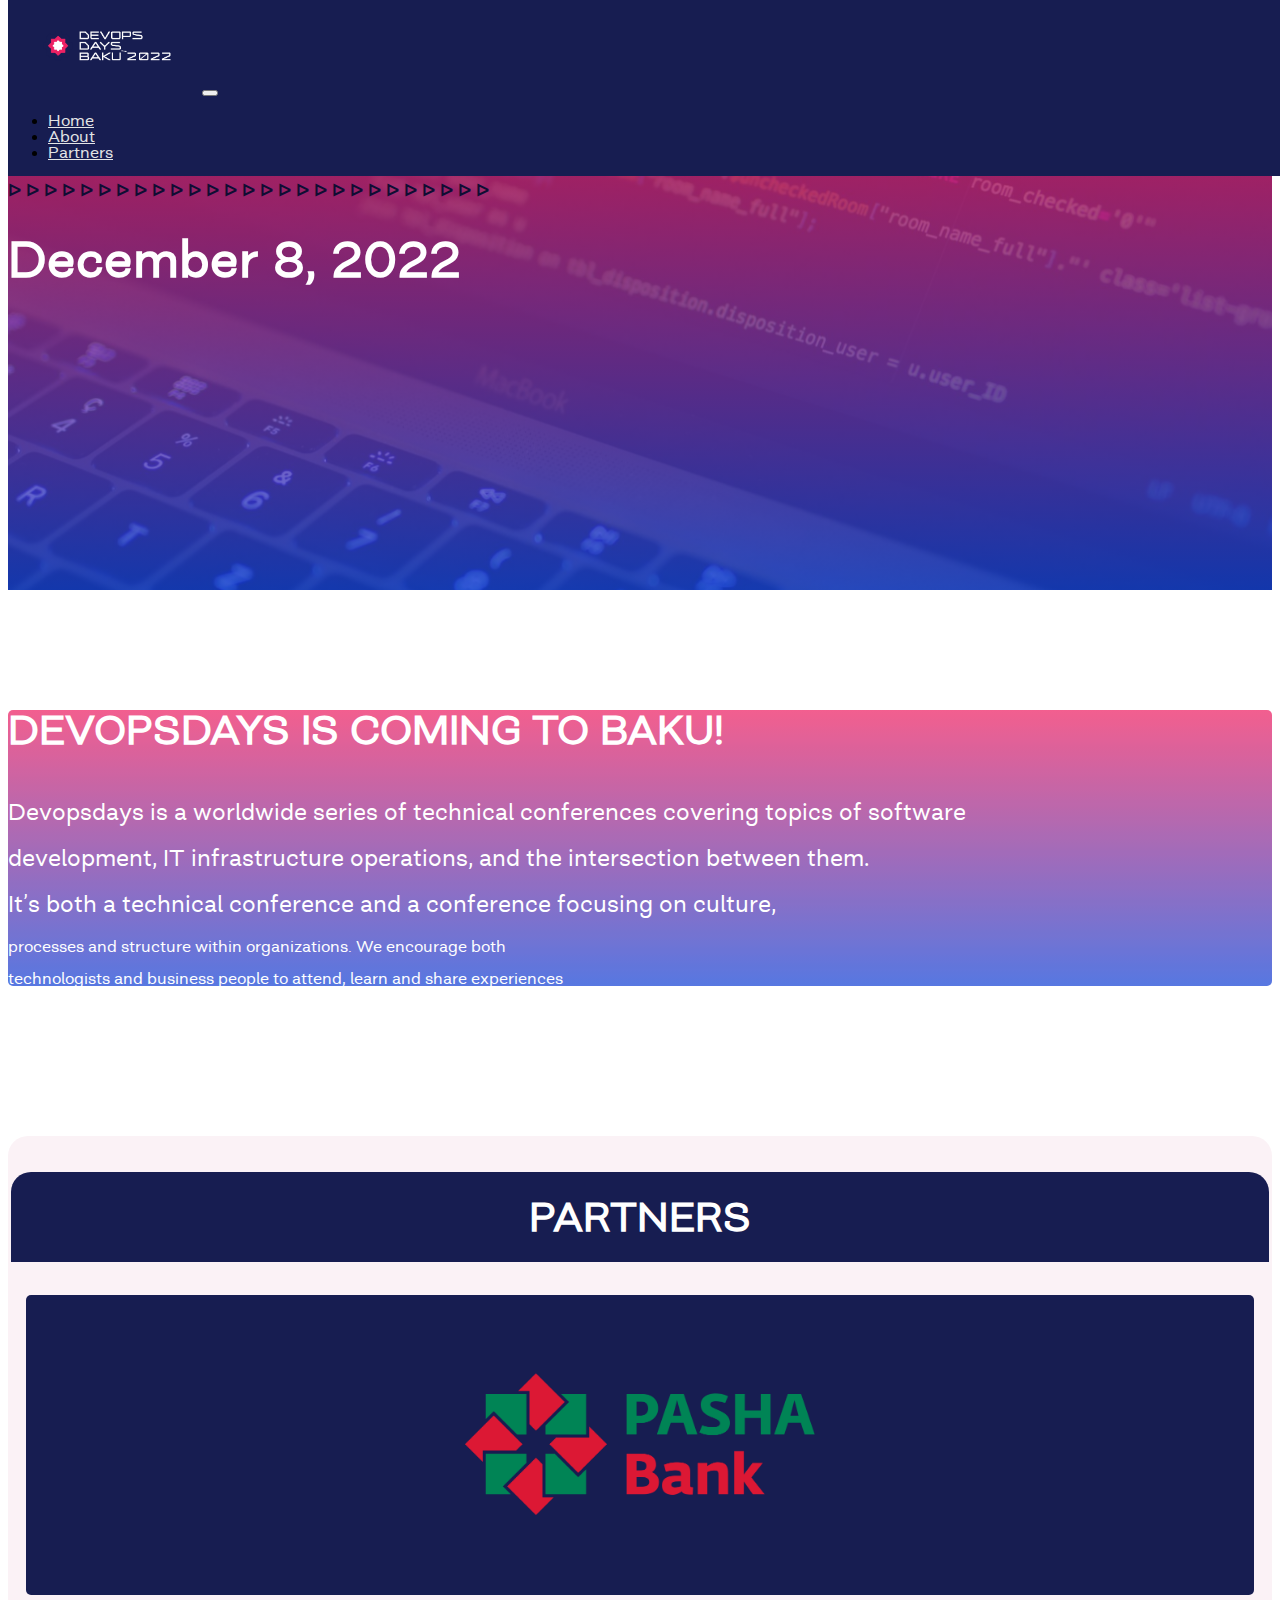
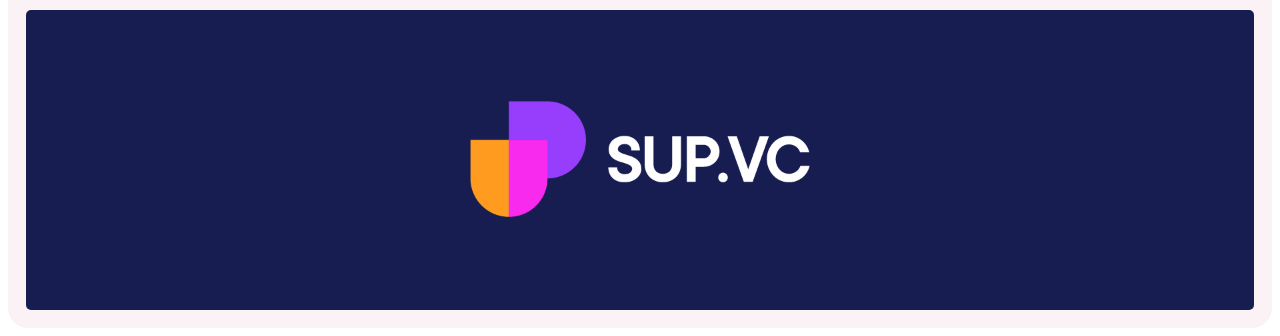
==== index.html @ 55b0880c "update" ====
<!DOCTYPE html>
<html lang="en">
  <head>
    <meta charset="UTF-8" />
    <meta name="viewport" content="width=device-width, initial-scale=1.0" />
    <title>DevOpsTalks by PASHA Bank</title>
    <!-- <link rel="stylesheet" href="css/bootstrap.min copy 3.css"> -->
    <link
      rel="stylesheet"
      href="https://cdnjs.cloudflare.com/ajax/libs/font-awesome/4.7.0/css/font-awesome.min.css"
    />
    <link
      rel="stylesheet"
      href="https://stackpath.bootstrapcdn.com/bootstrap/4.5.0/css/bootstrap.min.css"
      integrity="sha384-9aIt2nRpC12Uk9gS9baDl411NQApFmC26EwAOH8WgZl5MYYxFfc+NcPb1dKGj7Sk"
      crossorigin="anonymous"
    />
    <link rel="stylesheet" href="css/style.css?v==1.1" />
    <link rel="icon" href="images/mini-logo.png" />
    <link
      href="https://fonts.googleapis.com/css2?family=Roboto&display=swap"
      rel="stylesheet"
    />
  </head>

  <body>
    <nav class="navbar navbar-expand-lg navbar-light bg-light py-0 p-2">
      <a class="navbar-brand" href="index.html"
        ><img class="logo" src="images/DevopsDayslogo.png" alt="logo"
      /></a>
      <!-- <a class="nav-link d-lg-none" href="index.html"><i class="fa fa-home home"></i></a> -->
      <button
        class="navbar-toggler"
        type="button"
        data-toggle="collapse"
        data-target="#navbarSupportedContent"
        aria-controls="navbarSupportedContent"
        aria-expanded="false"
        aria-label="Toggle navigation"
      >
        <span
          class="navbar-toggler-icon"
          style="
            background-image: url(https://redsix.ru/local/templates/agv/image/home/icon/menu.png);
          "
        ></span>
      </button>

      <div class="collapse navbar-collapse" id="navbarSupportedContent">
        <ul class="navbar-nav mr-auto">
          <li class="nav-item active">
            <a class="nav-link" id="add" href="#home"
              >Home<span class="sr-only">(current)</span></a
            >
          </li>
          <li class="nav-item active">
            <a class="nav-link" id="add" href="#about"
              >About<span class="sr-only">(current)</span></a
            >
          </li>
          <!-- <li class="nav-item active">
                    <a class="nav-link" id="add_two" href="#speakers">Speakers<span class="sr-only">(current)</span></a>
                </li>
                 <li class="nav-item active">
                    <a class="nav-link" id="add_two" href="#schedule">Schedule<span class="sr-only">(current)</span></a>
                </li>
                <li class="nav-item active">
                    <a class="nav-link" id="add_three" href="#organizers">Organizers<span class="sr-only">(current)</span></a>
                </li> -->
          <!-- <li class="nav-item active">
            <a class="nav-link" id="add_four" href="#event"
              >Event Agenda<span class="sr-only">(current)</span></a
            >
          </li> -->
          <li class="nav-item active">
            <a class="nav-link" id="add_five" href="#partners"
              >Partners<span class="sr-only">(current)</span></a
            >
          </li>
          <!--   <li class="nav-item active">
                    <a class="nav-link" id="add_six" href="#community">Community<span class="sr-only">(current)</span></a>
                </li> -->
        </ul>
      </div>
    </nav>
    <div class="main" id="home">
      <div
        class="header-container d-flex flex-column align-items-center justify-content-center"
      >
        <h1 class="header">DevOpsDays Baku</h1>

        <h1 class="lil-header">
          ᐅ ᐅ ᐅ ᐅ ᐅ ᐅ ᐅ ᐅ ᐅ ᐅ ᐅ ᐅ ᐅ ᐅ ᐅ ᐅ ᐅ ᐅ ᐅ ᐅ ᐅ ᐅ ᐅ ᐅ ᐅ ᐅ ᐅ
        </h1>
        <!-- <h1 class="header-part-two">COMING SOON</h1> -->

        <!-- <h1 class="header-part-three">DECEMBER 19, 2020</h1> -->
        <h1 class="header-part-two">December 8, 2022</h1>
        <!-- <div class="text-center mt-5">
          <a
            class="btn subscribe-btn"
            target="_blank"
            href="https://docs.google.com/forms/d/12YIDRYgZI_7ztb0RuMTX8wxWy5kEx4ATVRDjTsmPEEs/edit"
            >Registration<span class="sr-only">(current)</span></a
          >
        </div> -->
      </div>

      <!-- About Start -->
      <div id="about"></div>
      <div
        class="about-container text-center ml-lg-5 mr-lg-5 ml-sm-3 mr-sm-3"
        id="about"
      >
        <h2 class="about-header pt-5" id="diff-font">
          DEVOPSDAYS IS COMING TO BAKU!
        </h2>
        <p class="about-text" id="diff-font">
          Devopsdays is a worldwide series of technical conferences covering
          topics of software
        </p>
        <p class="two-about-text" id="diff-font">
          development, IT infrastructure operations, and the intersection
          between them.
        </p>
        <p class="two-about-text" id="diff-font">
          It’s both a technical conference and a conference focusing on culture,
        </p>
        <p id="diff-font">
          processes and structure within organizations. We encourage both
        </p>
        <p class="pb-5" id="diff-font">
          technologists and business people to attend, learn and share
          experiences
        </p>
      </div>
      <!-- About End -->

      <!-- Events Start -->

      <!-- Events End -->

      <!-- Partners Start -->
      <div id="partners"></div>
      <div
        class="events-container text-center ml-lg-4 mr-lg-4 ml-sm-3 mr-sm-3 event"
      >
        <h2 class="events-header pt-5 event-1" id="event">Partners</h2>
        <div class="pb-5 d-flex flex-wrap">
          <div class="logoContent shadow">
            <a href="https://mincom.gov.az/az/" target="blank"
              ><img
                class="logoN specialLogo"
                src="./images/partner/Pasha Loqo.png"
                alt="logoN"
            /></a>
          </div>

          <div class="logoContent">
            <a href="https://tech.az/" target="blank"
              ><img
                class="logoN"
                src="./images/partner/SUP VC Logo.png"
                alt="logoN"
            /></a>
          </div>
        </div>
      </div>
      <!-- Events End -->

      <!-- <div id="speakers"></div>
        <div class="events-container ml-lg-4 mr-lg-4 ml-sm-3 mr-sm-3" id="events">
            <h2 class="events-header pt-5 ml-3 mb-5">Speakers</h2>
            <div id="second-main-boot pb-sm-5" class="container-fluid text-center">
                <div class="row events-row">
                    <div class="col-md-4 mt-5 mt-sm-0" id="xo">
                        <a href="https://www.linkedin.com/in/gurban-gurbanov-56a96683/"><img class="events-image bem"
                                src="images/Gurban Gurbanov.JPG"
                                alt="Hackatons"></a>
                        <h2 class="">GURBAN GURBANOV</h2>
                        <p class="first-h-text ff-px">Tech Lead at PASHA Bank OJSC </p>
                    </div>
                    <div class="col-md-4 mt-5 mt-sm-0" id="xo">
                        <a href="https://www.linkedin.com/in/vusalkhalilov/"><img class="events-image bem"
                                src="images/Vusal-Khalilov.png"
                                alt="Hackatons"></a>
                        <h2 class="">VUSAL KHALILOV</h2>
                        <p class="first-h-text ff-px">Head of Engineering at</p>
                        <p class="second-t-text ff-px">PASHA Bank OJSC</p>
                    </div>
                    <div class="col-md-4 mt-5 mt-sm-0" id="xo">
                        <a href="https://www.linkedin.com/in/amirjanov/"><img class="events-image bem"
                                src="https://media-exp1.licdn.com/dms/image/C5603AQHK57jOtehUwg/profile-displayphoto-shrink_200_200/0?e=1611187200&v=beta&t=mHlppQmf8jsYxZr36m2KrRKLxeEuDXSOmGKVPLyEgXw"
                                alt="Hackatons"></a>
                        <h2 class="">RASHAD AMIRJANOV</h2>
                        <p class="first-h-text ff-px">Expert / Tech. Lead</p>
                    </div>
                    <div class="col-md-4 mt-5 mt-sm-0" id="xo">
                        <a href="https://www.linkedin.com/mwlite/in/deryasezen"><img class="events-image bem"
                                src="https://www.deryasezen.com/wp-content/uploads/sites/6/2019/03/derya_2019.png"
                                alt="Hackatons"></a>
                        <h2 class="">DERYA SEZEN</h2>
                        <p class="first-h-text ff-px">Managing Partner at kloia</p>
                    </div>
                    <div class="col-md-4 mt-5 mt-sm-0" id="xo">
                        <a href=""><img class="events-image bem"
                                src="images/speaker.jpeg"
                                alt="Hackatons"></a>
                        <h2 class="">ILGAR MAMMADOV</h2>
                        <p class="first-h-text ff-px">Tech Lead</p>
                    </div>
                    <div class="col-md-4 mt-5 mt-sm-0" id="xo">
                        <a href=" https://www.linkedin.com/in/bekirbekirov/?originalSubdomain=az"><img class="events-image bem"
                                src="./images/bekir.jpeg"
                                alt="Hackatons"></a>
                        <h2 class="">BEKIR BEKIROV</h2>
                        <p class="first-h-text ff-px">Expert at PASHA Bank OJSC</p>
                    </div>
                    <div class="col-md-4 mt-5 mt-sm-0" id="xo">
                        <a href="#"><img class="events-image bem"
                                src="./images/huseynbabal.png"
                                alt="Hackatons" ></a>
                        <h2 class="">HUSEYN BABAL</h2>
                        <p class="first-h-text ff-px">Software Development Team Lead Hazelcast  CLOUD </p>
                    </div>
                    <div class="col-md-4 mt-5 mt-sm-0" id="xo">
                        <a href="https://www.linkedin.com/in/rafal-leszko/"><img class="events-image bem"
                                src="./images/rafal.jpeg"></a>
                        <h2 class="">RAFAL LESZKO </h2>
                        <p class="first-h-text ff-px">Cloud software engineer at Hazelcast</p>
                    </div>
                    <div class="col-md-4 mt-5 mt-sm-0" id="xo">
                        <a href="https://www.linkedin.com/in/adilaliyev/"><img class="events-image bem"
                                src="./images/adil.jpeg"></a>
                        <h2 class=""> ADIL ALIYEV </h2>
                        <p class="first-h-text ff-px">Software Engineer at Amazon (ex-Samsung)</p>
                    </div>
                    <div class="col-md-4 mt-5 mt-sm-0" id="xo">
                        <a href="https://www.linkedin.com/in/punkdata/"><img class="events-image bem"
                                src="./images/rivera-circleci-circle-crop (1).png"></a>
                        <h2 class=""> ANGEL RIVERA </h2>
                        <p class="first-h-text ff-px">Software development, SRE/DevOPs engineering</p>
                    </div>
                    <div class="col-md-4 mt-5 mt-sm-0" id="xo">
                        <a href=" https://www.linkedin.com/in/vusaldadalov/?originalSubdomain=nl"><img class="events-image bem"
                                src="./images/vusal dadalov.jpg"></a>
                        <h2 class=""> VUSAL DADALOV </h2>
                        <p class="first-h-text ff-px">Co-founder of Iomete (Cloud Data Warehouse), Ex-Uber engineer</p>
                    </div>
                    <div class="col-md-4 mt-5 mt-sm-0" id="xo">
                        <a href="  https://www.linkedin.com/in/jorgeluiscastrotoribio/?originalSubdomain=pe"><img class="events-image bem"
                                src="./images/jorge.jpeg"></a>
                        <h2 class=""> JORGE LUIS CASTRO TOROBIO</h2>
                        <p class="first-h-text ff-px">DevOps Program Manager</p>
                    </div>
                    <div class="col-md-4 mt-5 mt-sm-0" id="xo">
                        <a href="https://www.linkedin.com/in/shafi-rasulov/"><img class="events-image bem"
                                src="./images/SHAFI.jpeg"></a>
                        <h2 class="">SHAFI RASULOV</h2>
                        <p class="first-h-text ff-px">Software engineer-SRE at Google </p>
                    </div>
                </div>
            </div>
        </div>
   
        <div id="organizers">
        </div>
        <div class="events-container text-center ml-lg-4 mr-lg-4 ml-sm-3 mr-sm-3" id="organizers">
            <h2 class="events-header pt-5">Organizers</h2>
            <div class="pb-5">
                <a href="https://sup.az/"><img class="orgonizers-logo" src="sup-logo-dark-font.png" alt="Sup Logo"></a>
                <a href="https://www.pashabank.az/lang,en/"><img class="orgonizers-logo" src="./images/logo-pasha.png" alt="Ministry Logo"></a>
            </div>
        </div>
    
       
      
        <div id="community"></div>
        <div class="community-container text-center ml-lg-4 mr-lg-4 ml-sm-3 mr-sm-3 pb-5" id="community">
            <h2 class="community-header pt-5">Join us on</h2>
            <div class="logo-container ml-5">
                <a href="https://www.facebook.com/pages/category/Brand/Devopsdays-Baku-308247756743180/"><i class="fa fa-facebook mr-0 mr-lg-5 mr-sm-5"></i></a>
                <a href="https://www.instagram.com/sup.vc/?hl=en"><i class="fa fa-instagram mr-0 mr-lg-5 mr-sm-5"></i></a>
                <a href="https://twitter.com/sup_vc"><i class="fa fa-twitter mr-0 mr-lg-5 mr-sm-5"></i></a>
                <a href="https://ru.linkedin.com/company/sup-az"><i class="fa fa-linkedin mr-5 mr-xs-0"></i></a>
            </div>
        </div>
        <div class="final-container text-center mt-5">
            <div class="col-12">
                <p class="copyright-text p-4">Copyright © 2020 Devopsdays Baku</p>
            </div>
        </div> -->
    </div>

    <script
      src="https://code.jquery.com/jquery-3.5.1.slim.min.js"
      integrity="sha384-DfXdz2htPH0lsSSs5nCTpuj/zy4C+OGpamoFVy38MVBnE+IbbVYUew+OrCXaRkfj"
      crossorigin="anonymous"
    ></script>
    <script
      src="https://cdn.jsdelivr.net/npm/popper.js@1.16.0/dist/umd/popper.min.js"
      integrity="sha384-Q6E9RHvbIyZFJoft+2mJbHaEWldlvI9IOYy5n3zV9zzTtmI3UksdQRVvoxMfooAo"
      crossorigin="anonymous"
    ></script>
    <script
      src="https://stackpath.bootstrapcdn.com/bootstrap/4.5.0/js/bootstrap.min.js"
      integrity="sha384-OgVRvuATP1z7JjHLkuOU7Xw704+h835Lr+6QL9UvYjZE3Ipu6Tp75j7Bh/kR0JKI"
      crossorigin="anonymous"
    ></script>
    <script src="js/app.js"></script>
  </body>
</html>
---- css/style.css ----
@font-face {
  font-family: myFirstFont;
  src: url("../webfontkit/closertext-regular-webfont.woff");
}

html {
  scroll-behavior: smooth;
}

* {
  transition: all 0.3s;
}

body {
  color: black;
  font-family: myFirstFont;
}

.h2,
h2 {
  font-size: 19px;
}

.ff-px {
  font-size: 14px;
  color: #777;
}

.navbar {
  position: fixed;
  width: 100%;
  background-color: #171d51 !important;
  z-index: 1;
  top: 0;
}

.content {
  padding: 16px;
}

.sticky {
  position: fixed;
  top: 0;
  width: 100%;
}

.x {
  margin-top: 80px;
}

.sticky + .content {
  padding-top: 60px;
}

.subscribe-btn {
  color: black !important;
  background-color: #e3e4e6;
  text-decoration: none;
  letter-spacing: 2px;
  font-size: 1.2em;
  cursor: none;
  text-transform: uppercase;
  overflow: hidden;
  border-radius: 5px;
  padding: 15px 40px;
}

.subscribe-btn:hover {
  color: white !important;
  background-color: #171d51;
}

.header-container {
  margin-top: 80px;
  height: 510px;
  background-image: linear-gradient(
      rgb(238, 33, 100, 0.8),
      rgb(23, 68, 214, 0.8)
    ),
    url("Untitled design.png");
  background-size: cover;
}

.header {
  color: white;
  font-size: 60px;
  text-align: center;
}

.nav-link {
  display: block;
  color: #e3e4e6 !important;
}

.nav-link:hover {
  color: #e3e4e6 !important;
}

.header-part-two {
  color: white;
  font-size: 50px;
}

.header-part-three {
  color: white;
  font-size: 30px;
}

.lil-header {
  color: rgb(15, 13, 51);
  font-size: 17px;
}

.community {
  color: white;
  font-size: 16px;
}

.events {
  color: white;
  font-size: 16px;
}

.programs {
  color: white;
  font-size: 16px;
}

.nav-text {
  color: white;
  font-size: 17px;
}

.sing-in {
  color: black;
  background-color: white;
  border-color: white;
  border-radius: 5px;
}

.logo {
  width: 150px;
  margin-left: 20px;
  padding: 10px;
}

a:hover {
  color: white;
}

.about-container {
  color: white;
  /* background-color: white; */
  border-radius: 5px;
  margin-top: 120px;
  opacity: 0.9;
  transition: opacity 0.2s ease-in;
  transition-property: opacity;
  transition-duration: 0.2s;
  transition-timing-function: ease-in;
  transition-delay: 0s;
  transition: transform 0.5s ease;
  background-image: linear-gradient(
      rgb(238, 33, 100, 0.8),
      rgb(23, 68, 214, 0.8)
    ),
    url(https://images.unsplash.com/photo-1488590528505-98d2b5aba04b?ixlib=rb-1.2.1&ixid=eyJhcHBfaWQiOjEyMDd9&auto=format&fit=crop&w=1350&q=80);
}

.about-container:hover {
  opacity: 1;
  transform: scale(1.05);
  background-image: linear-gradient(
      rgba(20, 16, 16, 0.651),
      rgba(20, 16, 16, 0.74)
    ),
    url(https://images.unsplash.com/photo-1488590528505-98d2b5aba04b?ixlib=rb-1.2.1&ixid=eyJhcHBfaWQiOjEyMDd9&auto=format&fit=crop&w=1350&q=80);
}

.about-header {
  font-size: 40px;
}

.about-text {
  margin-top: 50px;
  font-size: 23px;
}

.two-about-text {
  font-size: 23px;
}

.programs-card {
  background-image: linear-gradient(
      rgb(238, 33, 100, 0.8),
      rgb(23, 68, 214, 0.8)
    ),
    url(https://images.unsplash.com/photo-1454165205744-3b78555e5572?ixlib=rb-1.2.1&ixid=eyJhcHBfaWQiOjEyMDd9&auto=format&fit=crop&w=750&q=80);
  color: white;
  border-radius: 5px;
  height: 290px;
  display: flex;
  flex-direction: column;
  justify-content: center;
  opacity: 0.9;
  transition: opacity 0.2s ease-in;
  transition-property: opacity;
  transition-duration: 0.2s;
  transition-timing-function: ease-in;
  transition-delay: 0s;
  transition: transform 0.5s ease;
}

#s {
  opacity: 0.9;
  transition: opacity 0.2s ease-in;
  transition-property: opacity;
  transition-duration: 0.2s;
  transition-timing-function: ease-in;
  transition-delay: 0s;
  transition: transform 0.5s ease;
  background-image: linear-gradient(
      rgb(238, 33, 100, 0.8),
      rgb(23, 68, 214, 0.8)
    ),
    url(https://images.unsplash.com/photo-1565106430482-8f6e74349ca1?ixlib=rb-1.2.1&auto=format&fit=crop&w=750&q=80);
}

#sx {
  opacity: 0.9;
  transition: opacity 0.2s ease-in;
  transition-property: opacity;
  transition-duration: 0.2s;
  transition-timing-function: ease-in;
  transition-delay: 0s;
  transition: transform 0.5s ease;
  background-image: linear-gradient(
      rgb(238, 33, 100, 0.8),
      rgb(23, 68, 214, 0.8)
    ),
    url(https://images.unsplash.com/photo-1558544956-15f3c317e06a?ixlib=rb-1.2.1&auto=format&fit=crop&w=750&q=80);
}

.programs-card:hover {
  opacity: 1;
  transform: scale(1.03);
  background-image: linear-gradient(
      rgba(20, 16, 16, 0.651),
      rgba(20, 16, 16, 0.74)
    ),
    url(https://images.unsplash.com/photo-1454165205744-3b78555e5572?ixlib=rb-1.2.1&ixid=eyJhcHBfaWQiOjEyMDd9&auto=format&fit=crop&w=750&q=80);
}

#s:hover {
  opacity: 1;
  transform: scale(1.03);
  background-image: linear-gradient(
      rgba(20, 16, 16, 0.651),
      rgba(20, 16, 16, 0.74)
    ),
    url(https://images.unsplash.com/photo-1565106430482-8f6e74349ca1?ixlib=rb-1.2.1&auto=format&fit=crop&w=750&q=80);
}

#sx:hover {
  opacity: 1;
  transform: scale(1.03);
  background-image: linear-gradient(
      rgba(20, 16, 16, 0.651),
      rgba(20, 16, 16, 0.74)
    ),
    url(https://images.unsplash.com/photo-1558544956-15f3c317e06a?ixlib=rb-1.2.1&auto=format&fit=crop&w=750&q=80);
}

.programs-container {
  color: black;
  margin-top: 100px;
}

.programs-header {
  color: black;
  font-size: 40px;
}

.programs-h4 {
  font-size: 22px;
  height: 50px;
  display: flex;
  align-items: center;
  justify-content: center;
}

.programs-text {
  font-size: 16px;
}

#boot-main {
  margin-left: 25px;
}

#first-pr-container {
  width: 270px;
  height: 270px;
  background-color: #e8e8e8;
  border-radius: 5px;
  margin-left: 20px;
}

.f-c-text {
  color: black;
}

.f-c-small {
  font-size: 15px;
  margin-top: 3px;
}

.f-c-price {
  /* color: black !important; */
  margin-bottom: -3px;
}

.f-c-info {
  font-size: 18px;
}

.f-c-button {
  color: white;
  width: 120px;
  height: 45px;
  margin-top: 30px;
  background-color: #12cc82;
  border-color: #12cc82;
  border-radius: 5px;
}

#second-pr-container {
  width: 270px;
  height: 270px;
  background-color: #e8e8e8;
  border-radius: 5px;
}

.s-c-text {
  color: black;
  margin-bottom: -1px;
}

.s-c-small {
  font-size: 15px;
  margin-top: 3px;
}

.s-c-price {
  color: black !important;
  margin-bottom: -3px;
}

.s-c-info {
  font-size: 18px;
}

.s-c-button {
  color: white;
  width: 120px;
  height: 45px;
  margin-top: 30px;
  background-color: #12cc82;
  border-color: #12cc82;
  border-radius: 5px;
}

#third-pr-container {
  width: 270px;
  height: 270px;
  background-color: #e8e8e8;
  border-radius: 5px;
  margin-left: 20px;
}

.t-c-text {
  color: black;
  margin-bottom: -1px;
}

.t-c-small {
  font-size: 15px;
  margin-top: 3px;
}

.t-c-price {
  color: black !important;
  margin-bottom: -3px;
}

.t-c-info {
  font-size: 18px;
}

.t-c-button {
  color: white;
  width: 120px;
  height: 45px;
  margin-top: 30px;
  background-color: #12cc82;
  border-color: #12cc82;
  border-radius: 5px;
}

#fourth-pr-container {
  width: 270px;
  height: 270px;
  background-color: #e8e8e8;
  border-radius: 5px;
}

.fo-c-text {
  color: black;
  margin-bottom: -1px;
}

.fo-c-small {
  font-size: 15px;
  margin-top: 3px;
}

.fo-c-price {
  color: black !important;
  margin-bottom: -3px;
}

.fo-c-button {
  color: white;
  width: 120px;
  height: 45px;
  margin-top: 65px;
  background-color: #12cc82;
  border-color: #12cc82;
  border-radius: 5px;
}

.events-container {
  /* border-top: 1px solid #e6e6e6; */
  /* border-bottom: 1px solid #e6e6e6; */
  background-color: white;
  margin-top: 150px;
}

.events-header {
  color: black;
  font-size: 40px;
  text-align: center;
}

.events-row h2 {
  color: black;
  margin-top: 10px;
}

.events-text {
  font-size: 16px;
}

.events-image {
  border-radius: 50%;
  width: 100%;
  height: auto;
}

.bem {
  border-radius: 50%;
  width: 50%;
}

.bemx {
  border-radius: 50%;
  width: 33%;
}

.events-image:hover {
  transform: scale(1.01);
}

.bem:hover {
  transform: scale(1.01);
}

.orgonizers-logo {
  width: 240px;
  margin: 40px;
}

.orgonizers-logo:hover {
  transform: scale(1.01);
}

.unreal-logo {
  width: 150px;
}

.tech-logo {
  width: 310px;
}

.unreal-logo:hover {
  width: 153px;
}

.tech-logo:hover {
  width: 313px;
}

.w-span {
  color: black;
}

.second-w-text {
  margin-top: -8px;
}

.t-span {
  color: black;
}

.second-t-text {
  margin-top: -8px;
}

.h-span {
  color: black;
}

.community-container {
  /* border-top: 1px solid #e6e6e6;
    border-bottom: 1px solid #e6e6e6; */
  /* background-color: white; */
  margin-top: 100px;
}

.community-header {
  /* color: black; */
  font-size: 40px;
}

.join-comm-header {
  font-size: 18px;
}

.logo-container {
  margin-top: 50px;
  margin-bottom: 100px;
}

.final-container {
  background-color: #171d51;
  padding: 20px;
}

.copyright-text {
  color: white;
}

.me-text {
  color: white;
}

.sup-text {
  color: white;
}

.sup-logo {
  width: 100px;
}
.specialLogo {
  width: 350px !important;
}

.logoContent {
  flex: 30%;
  display: flex;
  justify-content: center;
  align-items: center;
  height: 300px;
  margin: 15px;
  border-radius: 5px;
  background-color: #171d51;
}
.logoContent:hover {
  transform: scale(0.98);
}

.logoN {
  padding: 25px;
  width: 340px;
  object-fit: contain;
}

.logoN-w {
  width: 460px !important;
  height: 200px !important;
}

.g-h-text {
  color: white;
}

.g-h-logo {
  width: 130px;
}

.fa {
  padding: 10px;
  font-size: 30px;
  width: 50px;
  border-radius: 30px;
  text-align: center;
  text-decoration: none;
}

.fa-facebook {
  background: #3b5998;
  color: white;
}

.fa-twitter {
  background: #55acee;
  color: white;
}

.fa-instagram {
  background: #fb3958;
  color: white;
}

.fa-linkedin {
  background: #2867b2;
  color: white;
}

.bigger {
  width: 230px;
}

.vk {
  width: 150px !important;
}

.transfer {
  width: 180px;
}

.bigger:hover {
  width: 233px;
}

.vk:hover {
  width: 153px;
}

.transfer:hover {
  width: 183px;
}

.hero {
  border-radius: 5px;
  width: 75%;
}

.ssxx {
  border-radius: 5px;
  width: 80%;
}

.hero:hover {
  transform: scale(1.01);
}

.vk-hero {
  border-radius: 5px;
  width: 50%;
}

.m-vk-hero {
  border-radius: 5px;
  width: 68%;
}

.vkk-hero {
  border-radius: 5px;
  width: 35%;
}

.vkkk-hero {
  border-radius: 5px;
  width: 25%;
}

.o-vkk-hero {
  border-radius: 5px;
  width: 50%;
}

.vk-hero:hover {
  transform: scale(1.01);
}

.silk-hero {
  width: 25%;
  margin-bottom: 50px;
}

.silk-hero:hover {
  transform: scale(1.01);
}

@media (min-width: 361px) and (max-width: 767px) {
  .header-container h1 {
    font-size: 35px;
  }

  .header-part-two {
    font-size: 20px !important;
  }

  .header-part-three {
    font-size: 17px !important;
  }

  .lil-header {
    font-size: 7px !important;
  }

  .top {
    margin-top: 150px;
  }

  .w {
    margin-top: 150px;
  }

  .bem {
    /* border-radius: 5px; */
    width: 60%;
  }

  .bemx {
    /* border-radius: 5px; */
    width: 60%;
  }

  .ssxx {
    /* border-radius: 5px; */
    width: 60%;
  }

  .m-vk-hero {
    /* border-radius: 5px; */
    width: 85%;
  }

  .o-vkk-hero {
    /* border-radius: 5px; */
    width: 80%;
  }

  .vkkk-hero {
    /* border-radius: 5px; */
    width: 100%;
  }

  .silk-hero {
    width: 100%;
    margin-top: -100px;
  }

  .logoN {
    width: 280px !important;
    height: 280px !important;
  }

  .logoN-w {
    width: 260px !important;
    height: 160px !important;
  }
}

@media (max-width: 360px) {
  .header-container h1 {
    font-size: 30px;
  }

  .header-part-two {
    font-size: 20px !important;
  }

  .header-part-three {
    font-size: 17px !important;
  }

  .lil-header {
    font-size: 7px !important;
  }

  .top {
    margin-top: 150px;
  }

  .w {
    margin-top: 150px;
  }

  .bem {
    /* border-radius: 5px; */
    width: 60%;
  }

  .bemx {
    /* border-radius: 5px; */
    width: 60%;
  }

  .ssxx {
    /* border-radius: 5px; */
    width: 60%;
  }

  .m-vk-hero {
    /* border-radius: 5px; */
    width: 85%;
  }

  .o-vkk-hero {
    /* border-radius: 5px; */
    width: 80%;
  }

  .vkkk-hero {
    /* border-radius: 5px; */
    width: 100%;
  }

  .silk-hero {
    width: 100%;
    margin-top: -100px;
  }

  .logoN {
    width: 280px !important;
    height: 280px !important;
  }

  .logoN-w {
    width: 260px !important;
    height: 160px !important;
  }
}

@media (min-width: 768px) and (max-width: 841px) {
  .header-container h1 {
    font-size: 50px;
  }

  .header-part-two {
    font-size: 30px !important;
  }

  .header-part-three {
    font-size: 27px !important;
  }

  .lil-header {
    font-size: 10px !important;
  }

  .top {
    margin-top: 150px;
  }

  .w {
    margin-top: 150px;
  }

  .silk-hero {
    width: 30%;
    margin-top: -100px;
  }
}

/* Event Agenda */

.event {
  background-color: rgb(251, 242, 246);
  border-radius: 20px;
  padding: 3px;
}

.event-1 {
  display: flex;
  justify-content: center;
  align-items: center;
  color: white;
  padding: 25px;
  text-transform: uppercase;
  font-weight: bold;
  background-color: #171d51 !important;
  border-radius: 20px 20px 0 0;
}

.event-desc {
  display: flex;
  padding: 10px 10px;
  align-items: center;
  width: 90%;
  margin: 0 auto;

  justify-content: flex-start;
}

.event-desc:not(:last-child) {
  border-bottom: 1px solid rgba(87, 45, 45, 0.13);
}

.event-desc:hover {
  background-color: rgb(211, 234, 255);
}

.event-desc span {
  color: rgb(155, 15, 34);
  margin-right: 20px;
  margin-top: 13px;
  font-size: 25px;
  font-weight: bold;
}

.event-desc__header {
  display: flex;
  flex-direction: column;
  align-items: flex-start;
  font-weight: 500;
  justify-content: center;
  font-size: 23px;
}

.event-desc__header h6 {
  font-size: 15px;
  color: rgb(192, 48, 67);
}

.event-desc__header strong {
  color: #1e2880;
}
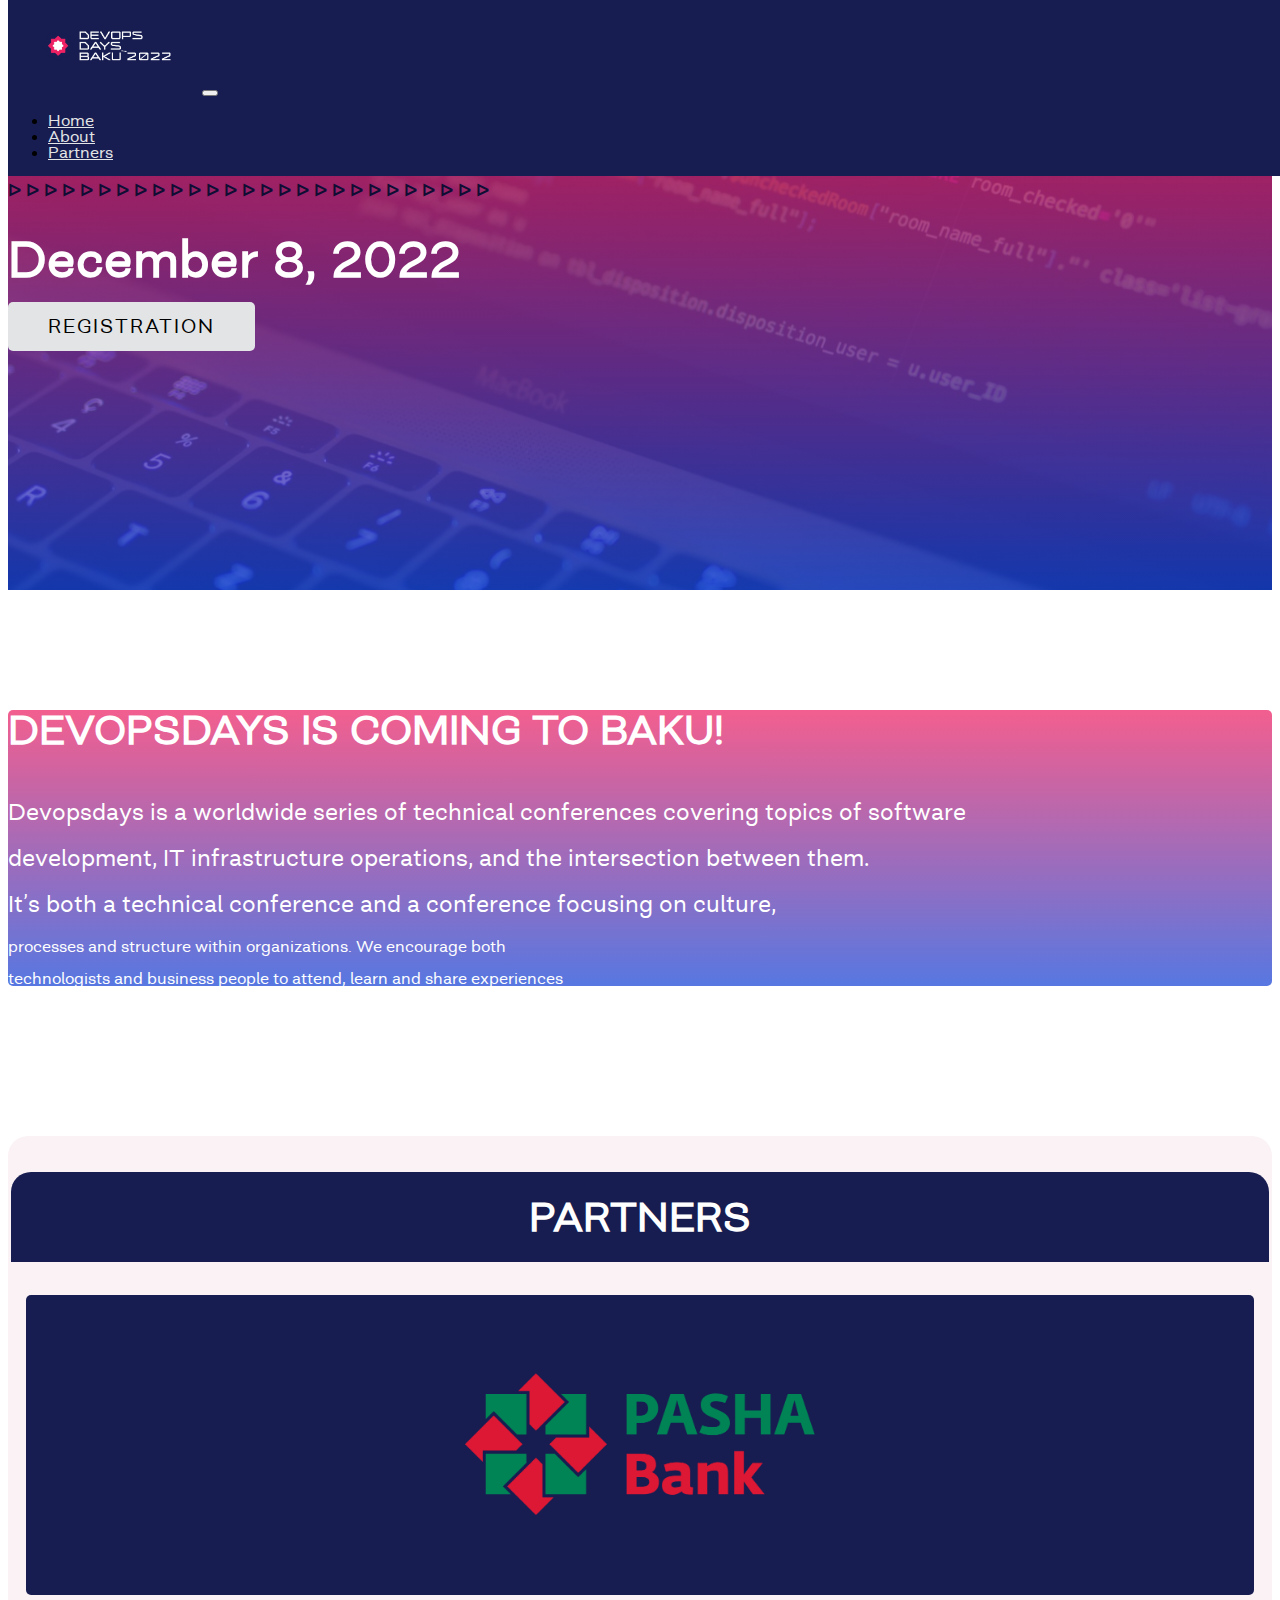
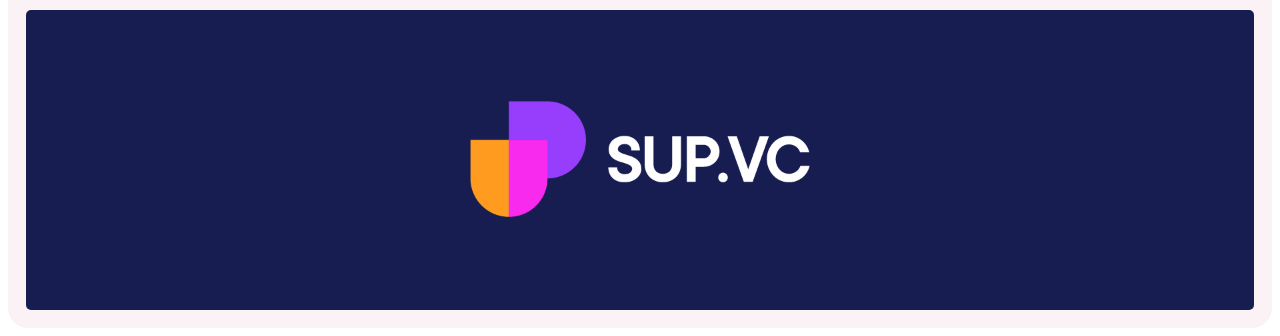
==== commit e9466f50: "update" ====
--- a/index.html
+++ b/index.html
@@ -96,14 +96,14 @@
 
         <!-- <h1 class="header-part-three">DECEMBER 19, 2020</h1> -->
         <h1 class="header-part-two">December 8, 2022</h1>
-        <!-- <div class="text-center mt-5">
+        <div class="text-center mt-5">
           <a
             class="btn subscribe-btn"
             target="_blank"
-            href="https://docs.google.com/forms/d/12YIDRYgZI_7ztb0RuMTX8wxWy5kEx4ATVRDjTsmPEEs/edit"
+            href="https://digitalheights.az/registration-az"
             >Registration<span class="sr-only">(current)</span></a
           >
-        </div> -->
+        </div>
       </div>
 
       <!-- About Start -->
@@ -148,7 +148,7 @@
         <h2 class="events-header pt-5 event-1" id="event">Partners</h2>
         <div class="pb-5 d-flex flex-wrap">
           <div class="logoContent shadow">
-            <a href="https://mincom.gov.az/az/" target="blank"
+            <a href="https://www.pashabank.az/lang,az/" target="blank"
               ><img
                 class="logoN specialLogo"
                 src="./images/partner/Pasha Loqo.png"
@@ -157,7 +157,7 @@
           </div>
 
           <div class="logoContent">
-            <a href="https://tech.az/" target="blank"
+            <a href="https://sup.vc/" target="blank"
               ><img
                 class="logoN"
                 src="./images/partner/SUP VC Logo.png"
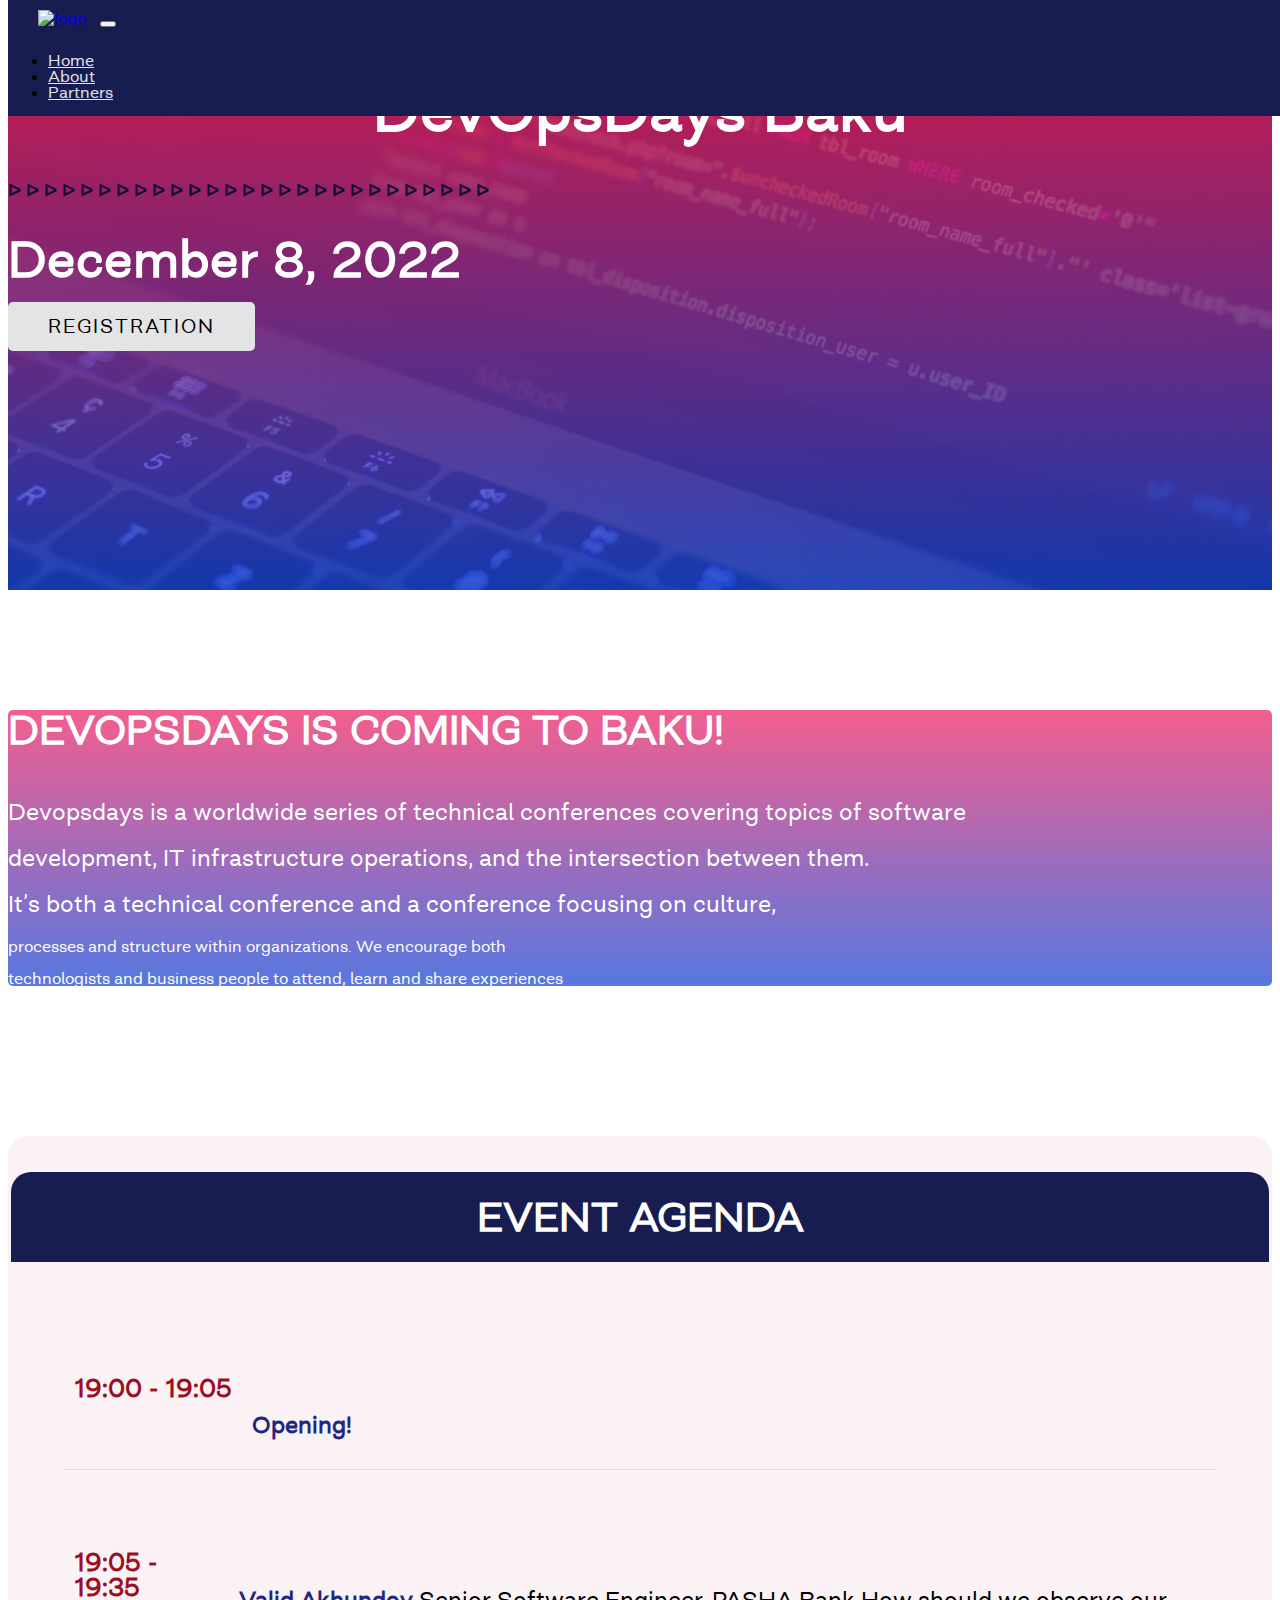
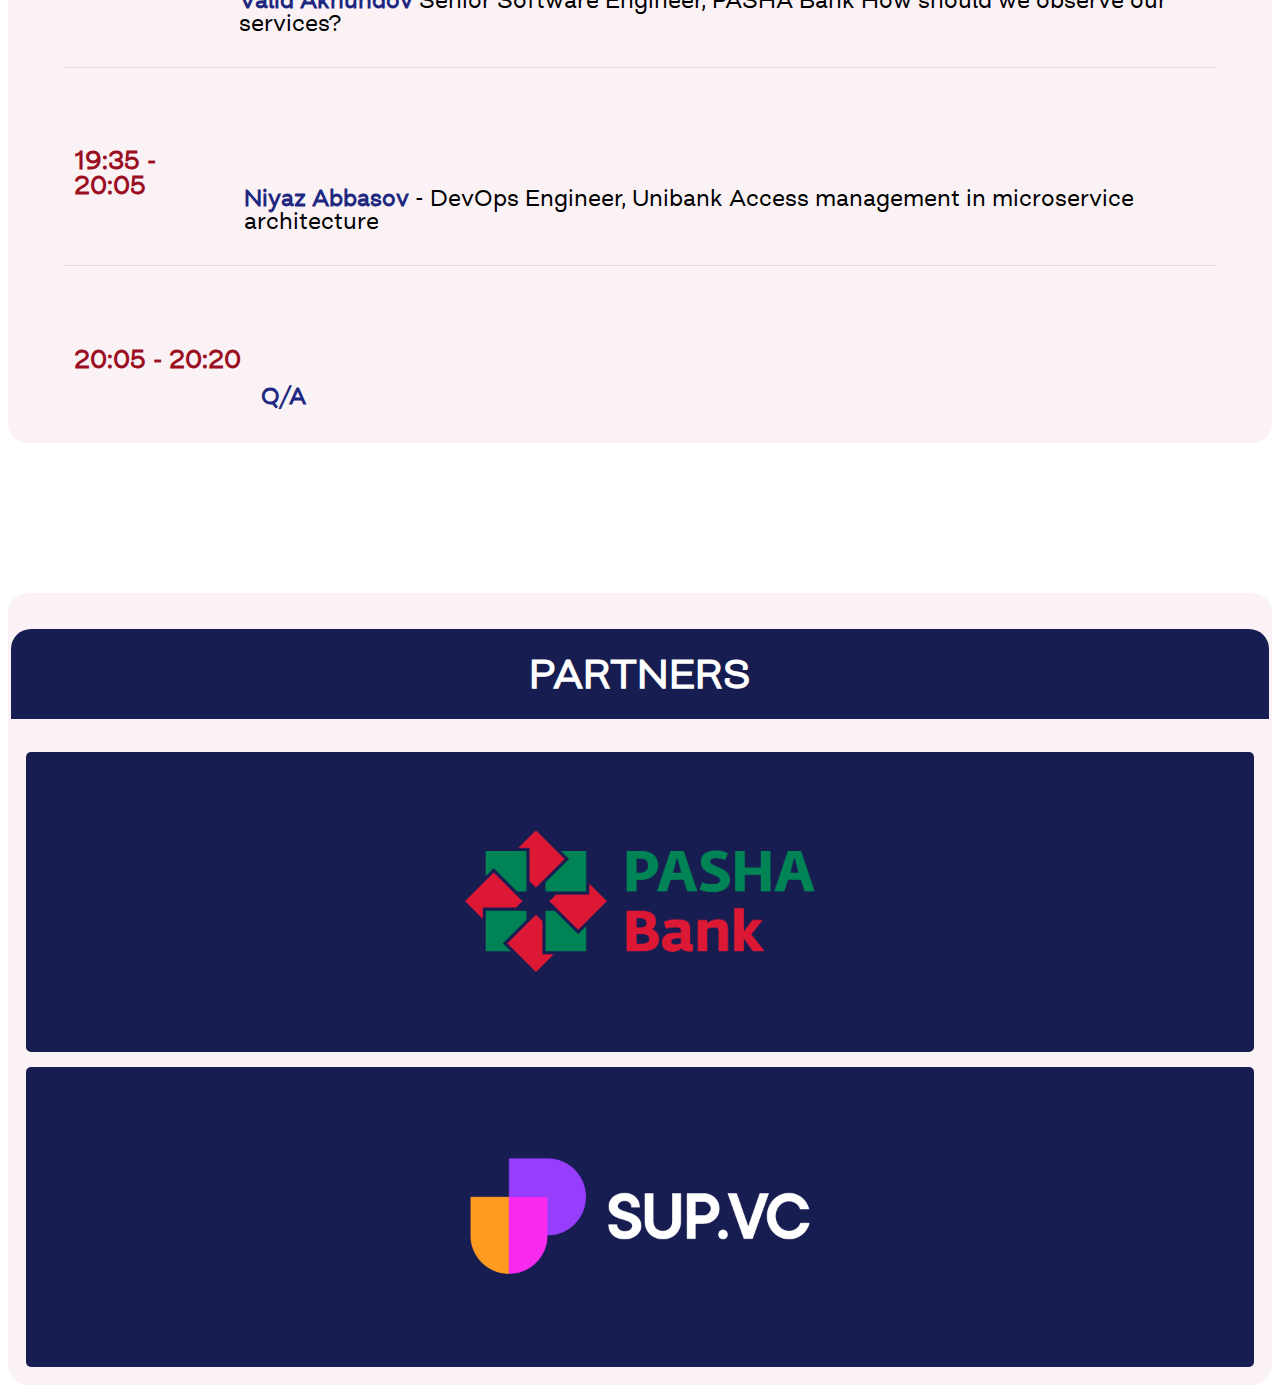
==== commit eb127837: "update" ====
--- a/index.html
+++ b/index.html
@@ -26,7 +26,7 @@
   <body>
     <nav class="navbar navbar-expand-lg navbar-light bg-light py-0 p-2">
       <a class="navbar-brand" href="index.html"
-        ><img class="logo" src="images/DevopsDayslogo.png" alt="logo"
+        ><img class="logo" src="images/devopsdayslogo.png" alt="logo"
       /></a>
       <!-- <a class="nav-link d-lg-none" href="index.html"><i class="fa fa-home home"></i></a> -->
       <button
@@ -137,7 +137,53 @@
       <!-- About End -->
 
       <!-- Events Start -->
-
+      <div
+        class="events-container text-center ml-lg-4 mr-lg-4 ml-sm-3 mr-sm-3 event"
+      >
+        <h2 class="events-header pt-5 event-1" id="event">Event Agenda</h2>
+
+        <div class="event-desc">
+          <span>19:00 - 19:05</span>
+          <div class="event-desc__header">
+            <h6>&nbsp;</h6>
+            <p><strong>Opening!</strong></p>
+          </div>
+        </div>
+        <div class="event-desc">
+          <span>19:05 - 19:35</span>
+          <div class="event-desc__header">
+            <h6>&nbsp;</h6>
+            <p>
+              <strong> Valid Akhundov</strong> Senior Software Engineer, PASHA
+              Bank How should we observe our services?
+            </p>
+          </div>
+        </div>
+        <div class="event-desc">
+          <span>19:35 - 20:05</span>
+          <div class="event-desc__header">
+            <h6>&nbsp;</h6>
+            <p>
+              <strong>Niyaz Abbasov</strong> - DevOps Engineer, Unibank Access
+              management in microservice architecture
+            </p>
+          </div>
+        </div>
+
+        <div class="event-desc">
+          <span>20:05 - 20:20</span>
+          <div class="event-desc__header">
+            <h6>&nbsp;</h6>
+            <p><strong>Q/A</strong></p>
+          </div>
+        </div>
+        <!-- <div class=" event-desc">
+                      <span>10:00</span> 
+                      <div class=" event-desc__header">
+                          <h6>Vusal Khalilov</h6> <p> <strong>Speech 1: </strong>  5 Dimensions of Effective Technology Leadership </p>
+                      </div> 
+                  </div> -->
+      </div>
       <!-- Events End -->
 
       <!-- Partners Start -->
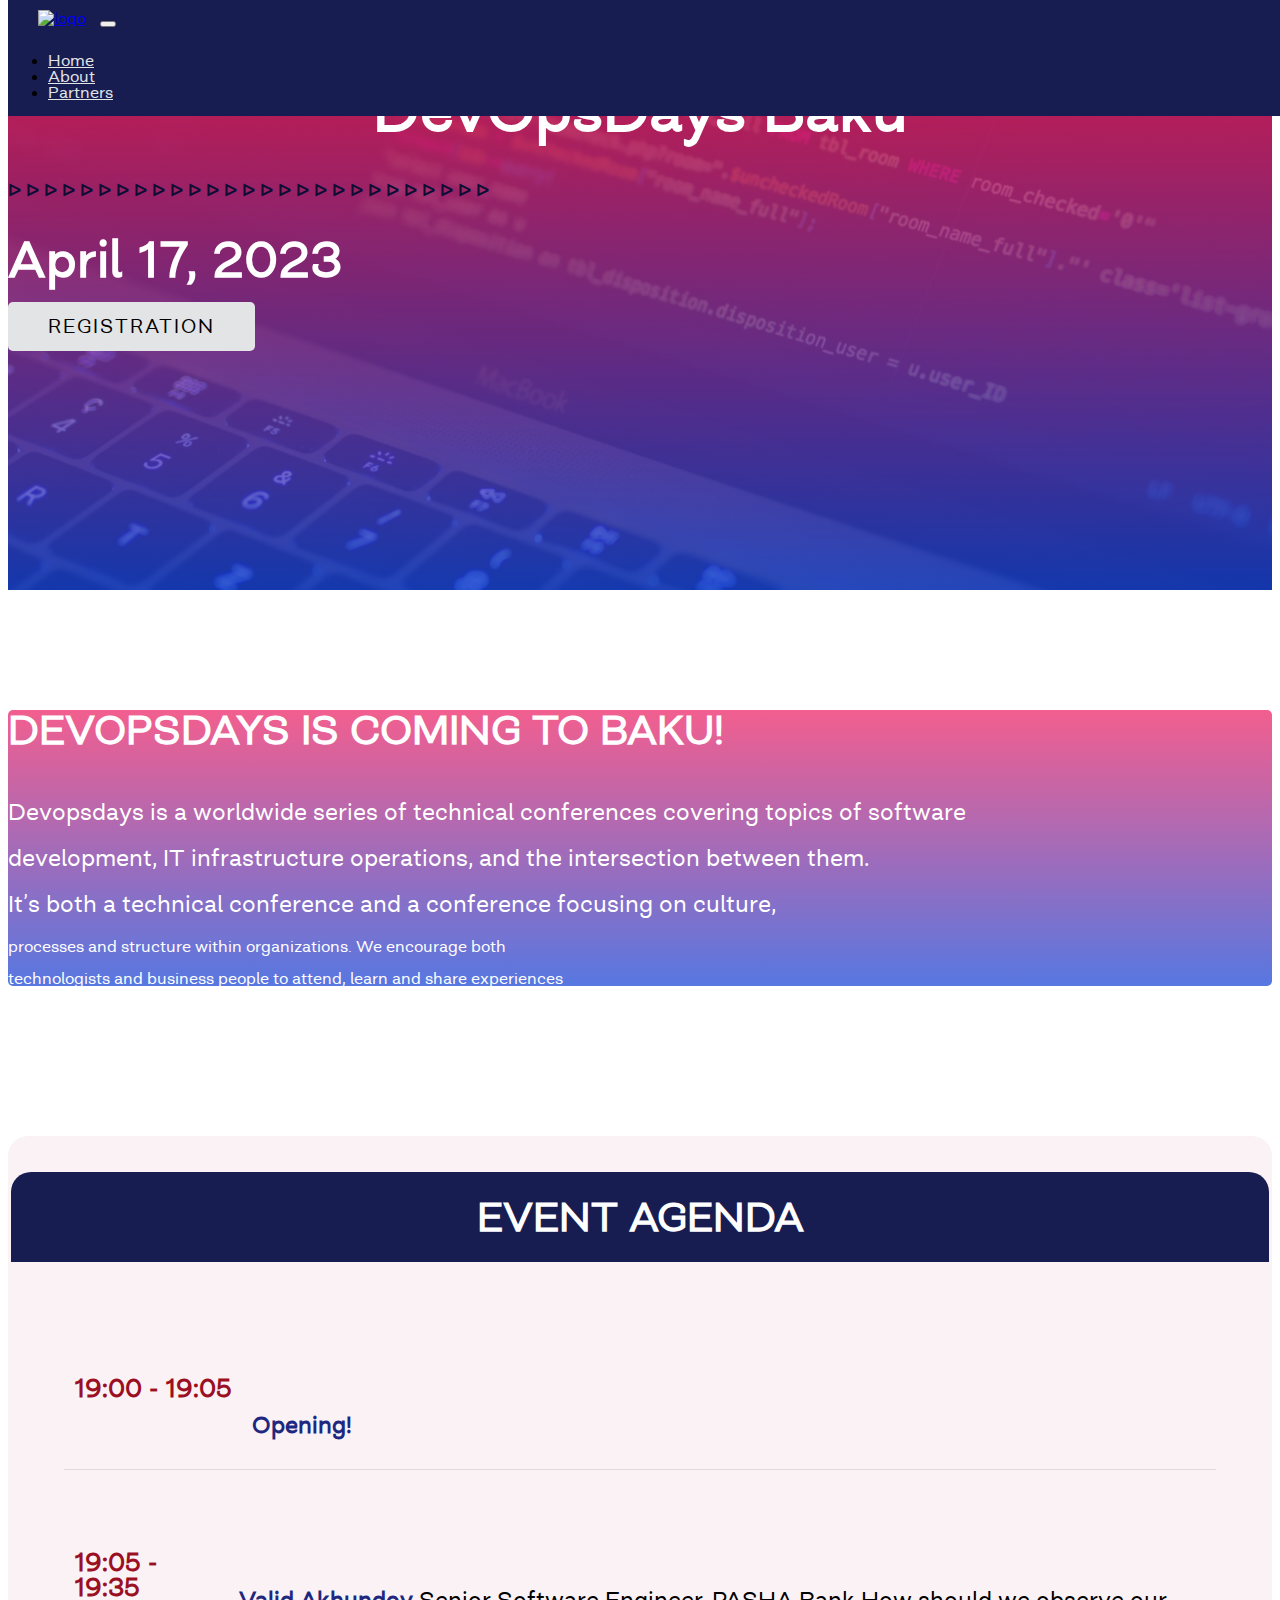
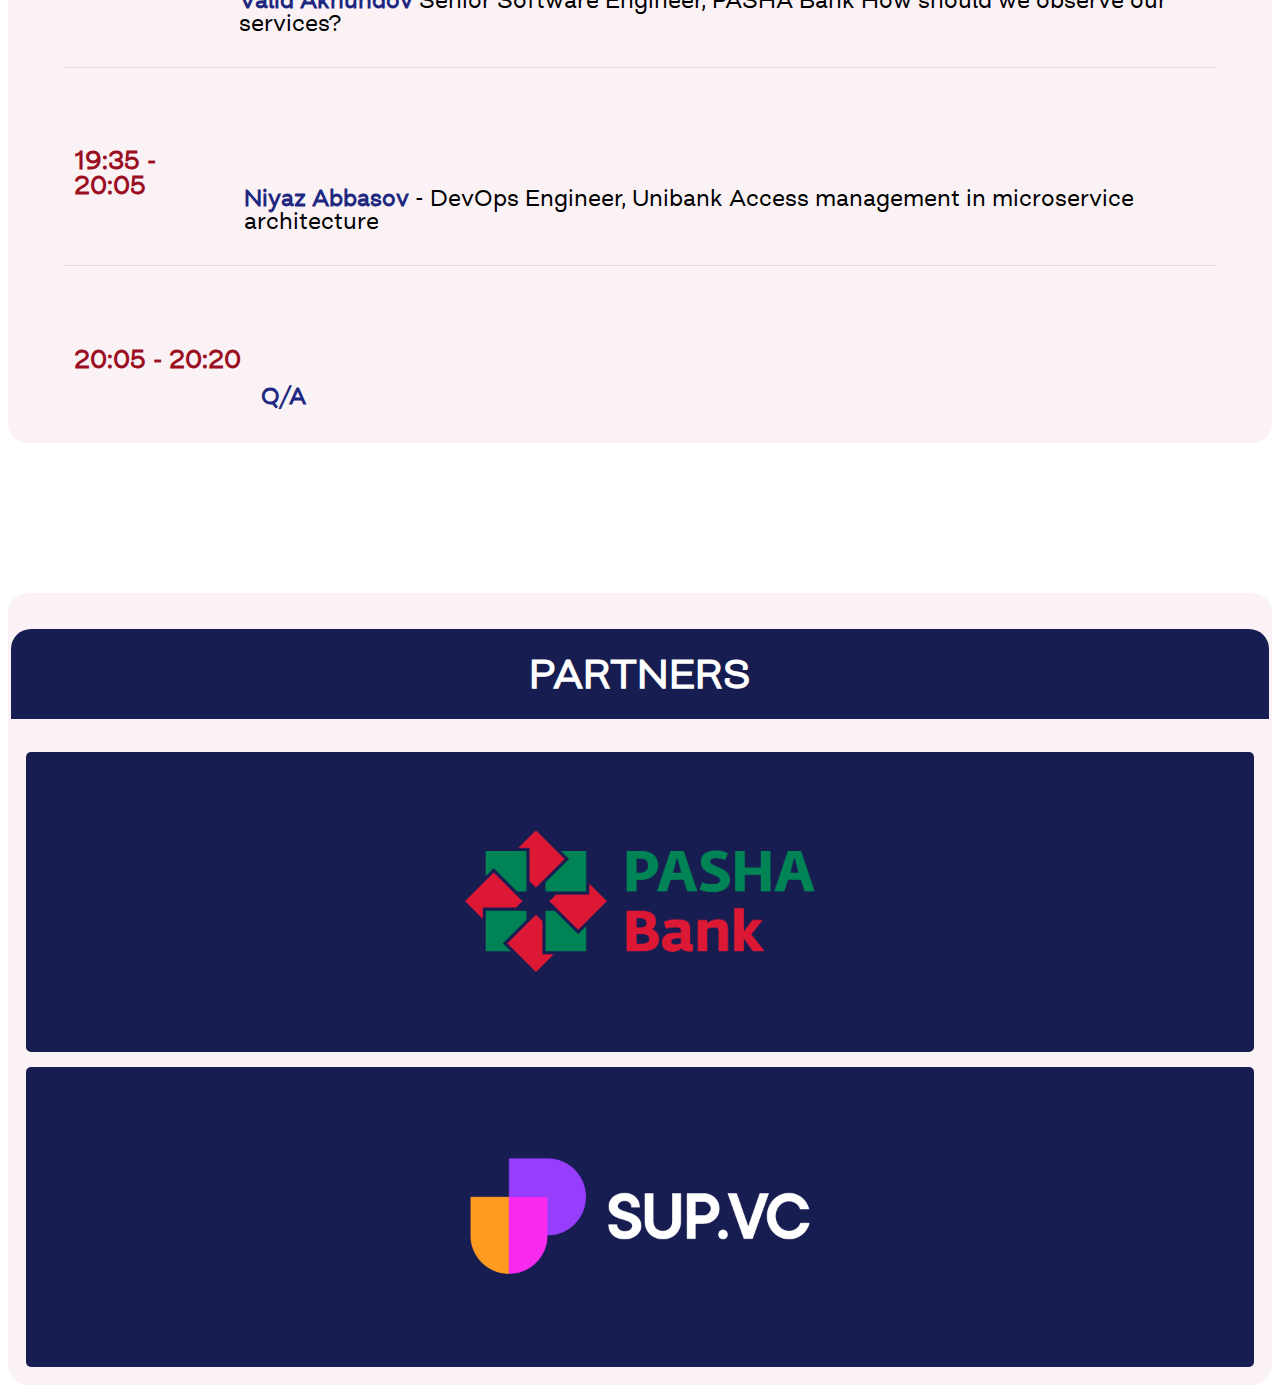
==== commit 574212df: "update" ====
--- a/index.html
+++ b/index.html
@@ -95,7 +95,7 @@
         <!-- <h1 class="header-part-two">COMING SOON</h1> -->
 
         <!-- <h1 class="header-part-three">DECEMBER 19, 2020</h1> -->
-        <h1 class="header-part-two">December 8, 2022</h1>
+        <h1 class="header-part-two">April 17, 2023</h1>
         <div class="text-center mt-5">
           <a
             class="btn subscribe-btn"
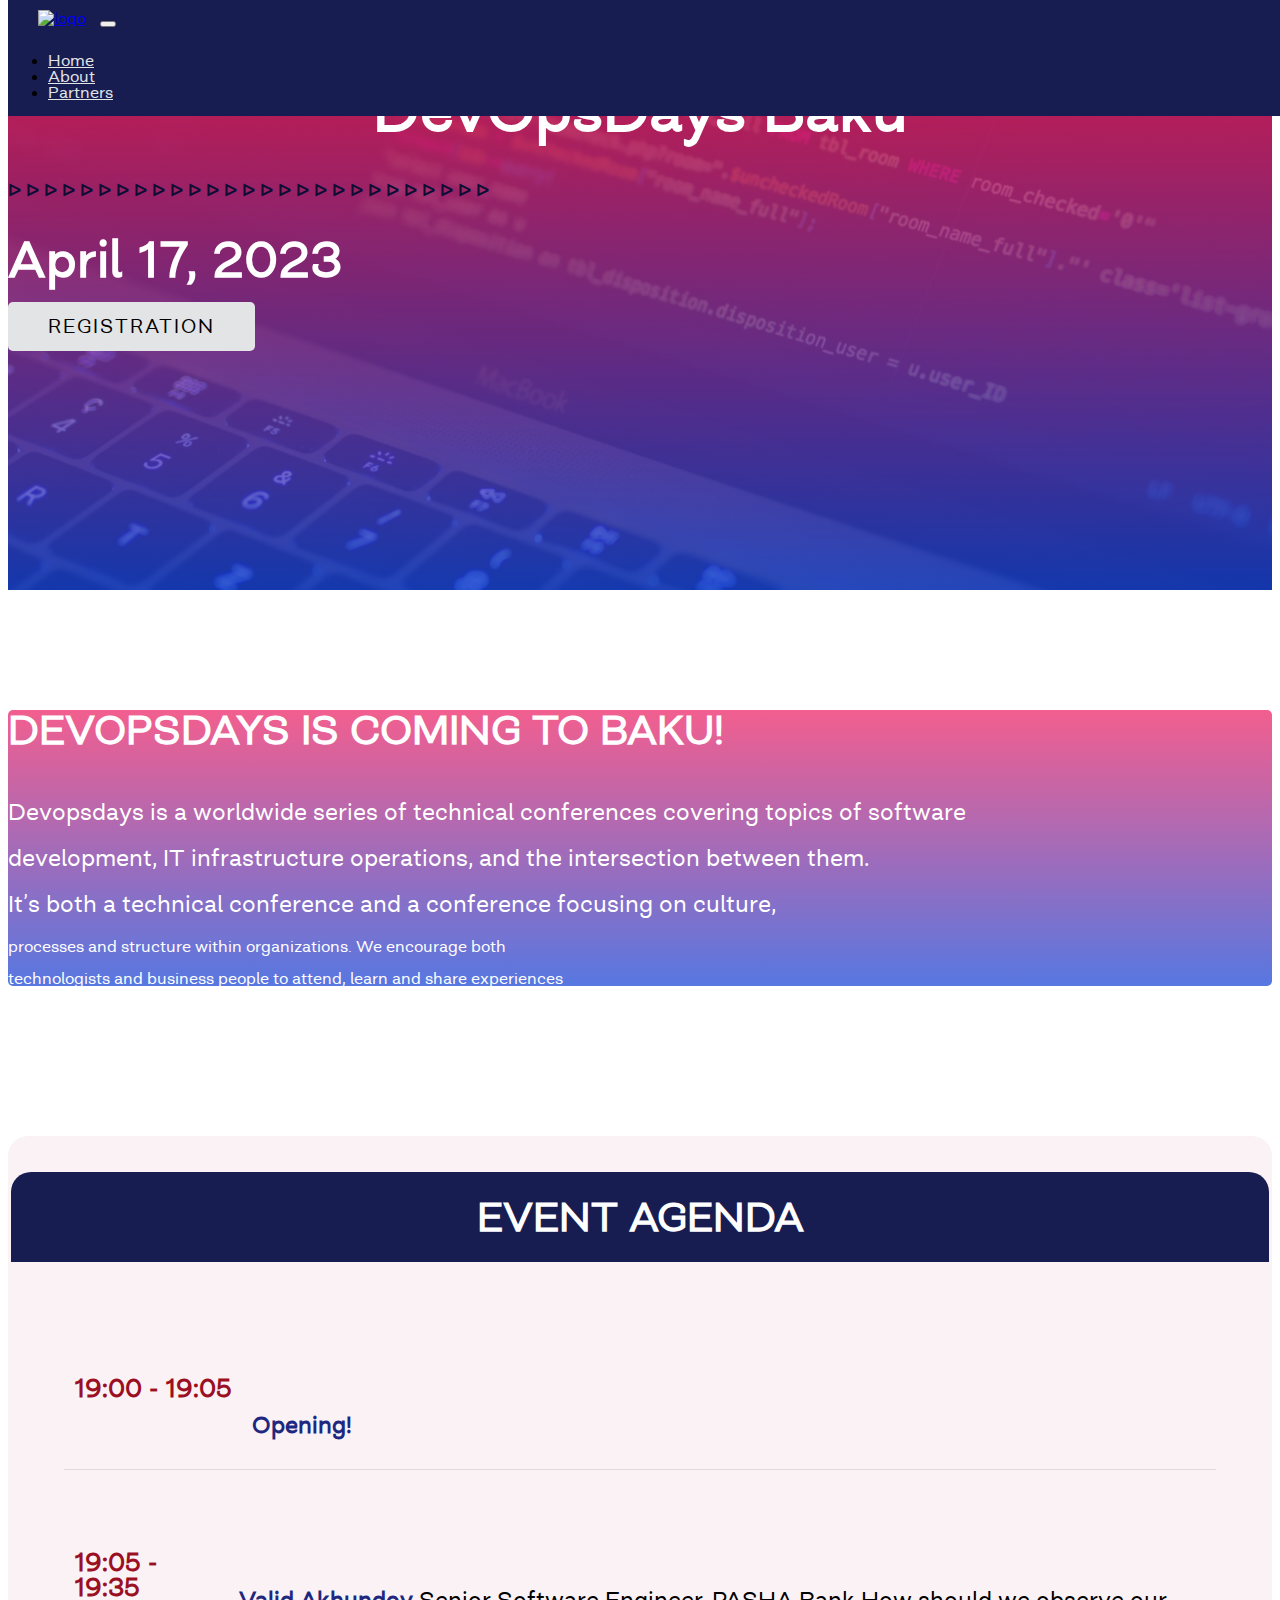
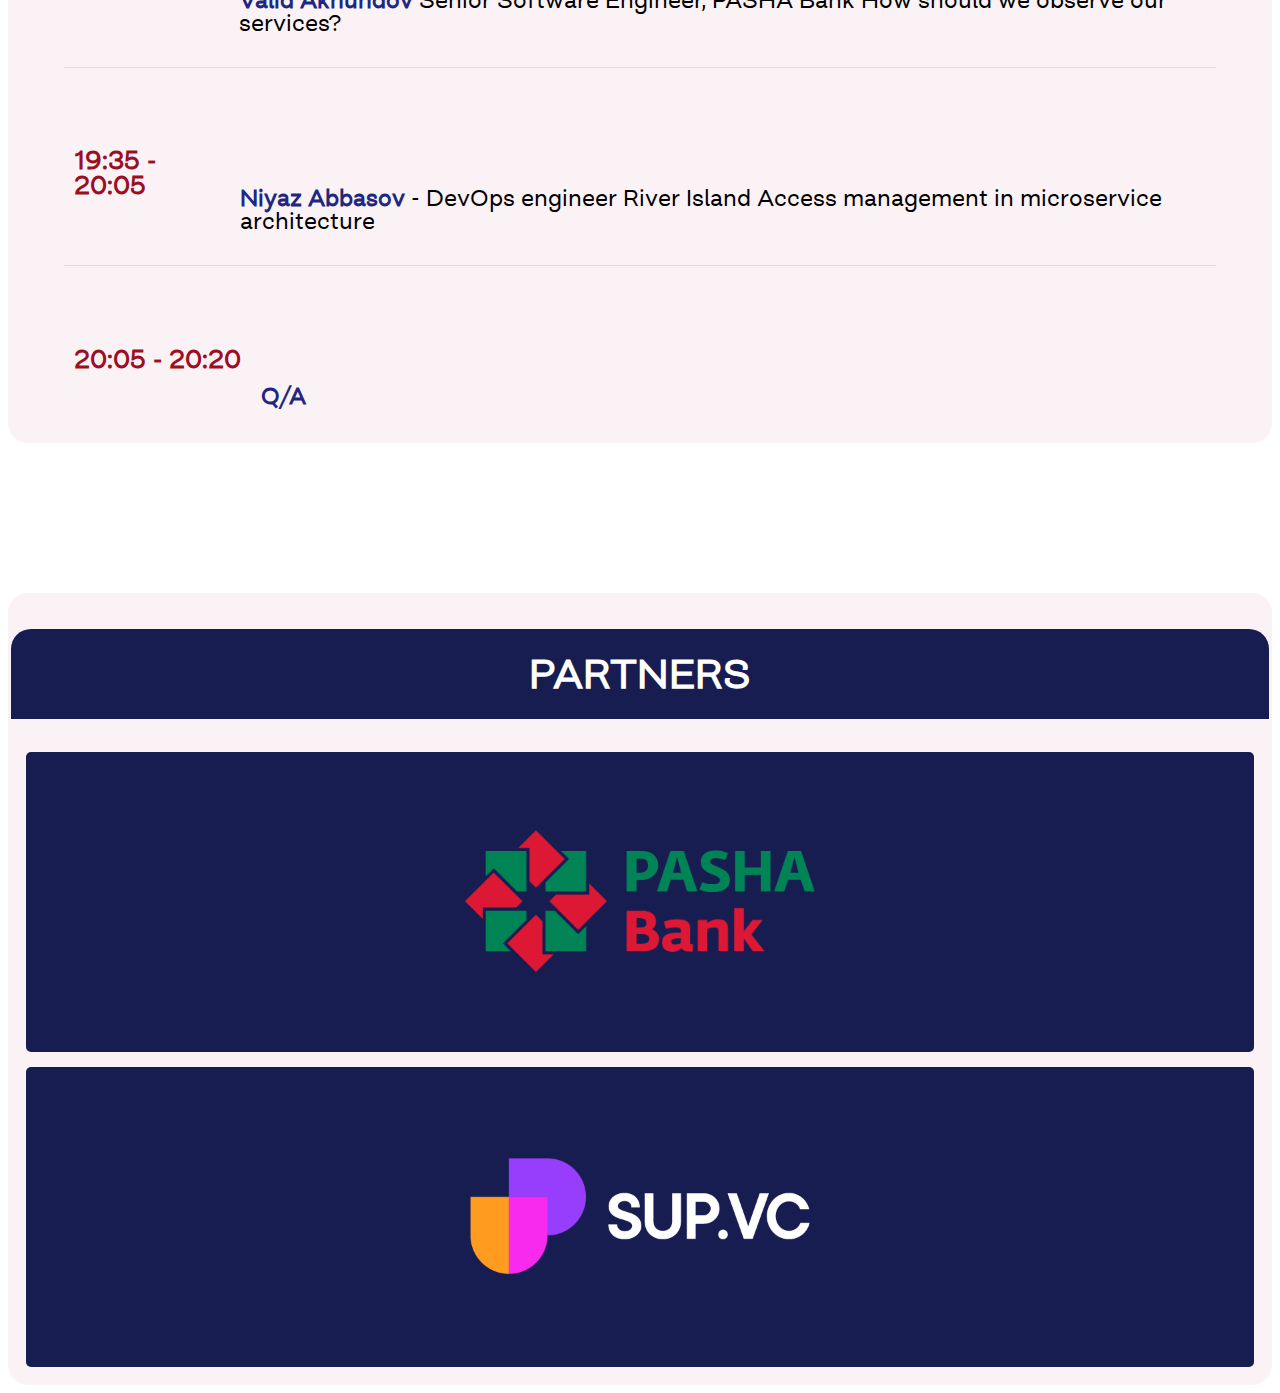
==== commit cba46fd4: "update" ====
--- a/index.html
+++ b/index.html
@@ -164,8 +164,8 @@
           <div class="event-desc__header">
             <h6>&nbsp;</h6>
             <p>
-              <strong>Niyaz Abbasov</strong> - DevOps Engineer, Unibank Access
-              management in microservice architecture
+              <strong>Niyaz Abbasov</strong> - DevOps engineer River Island
+              Access management in microservice architecture
             </p>
           </div>
         </div>
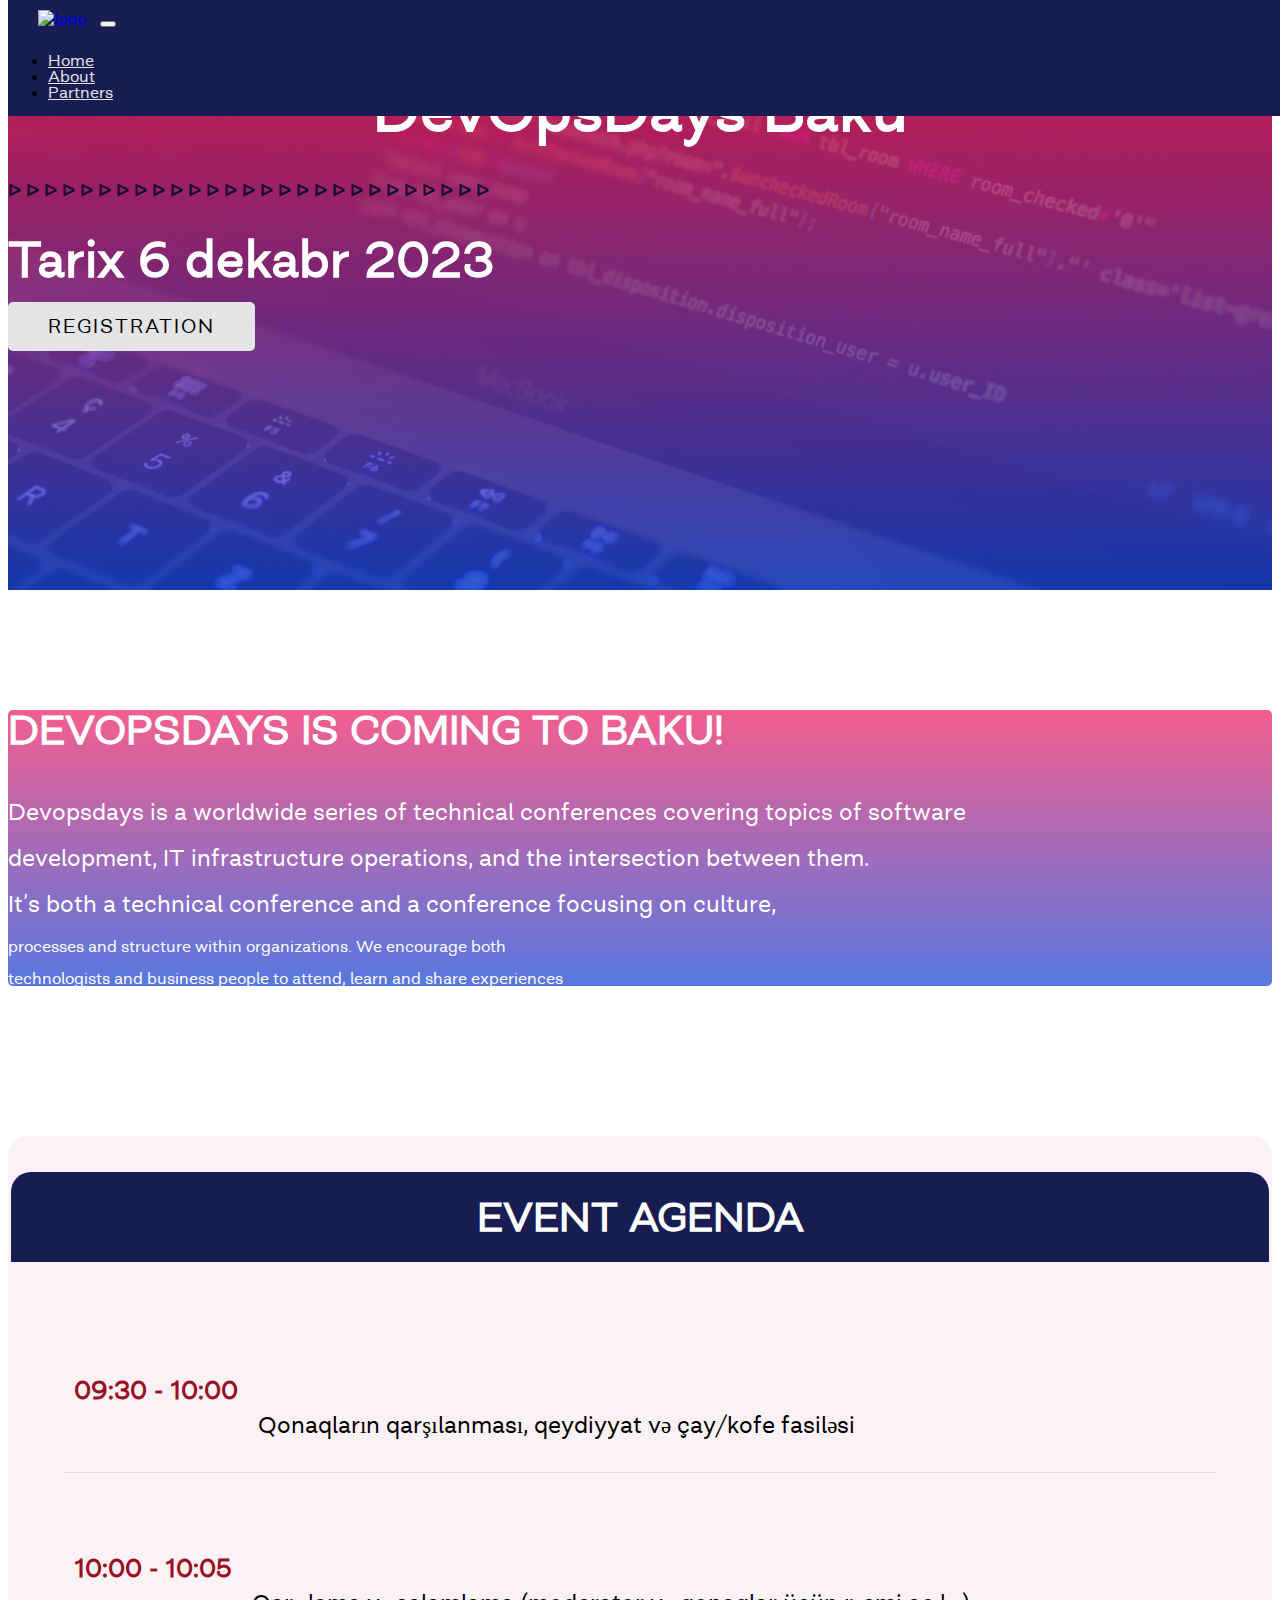
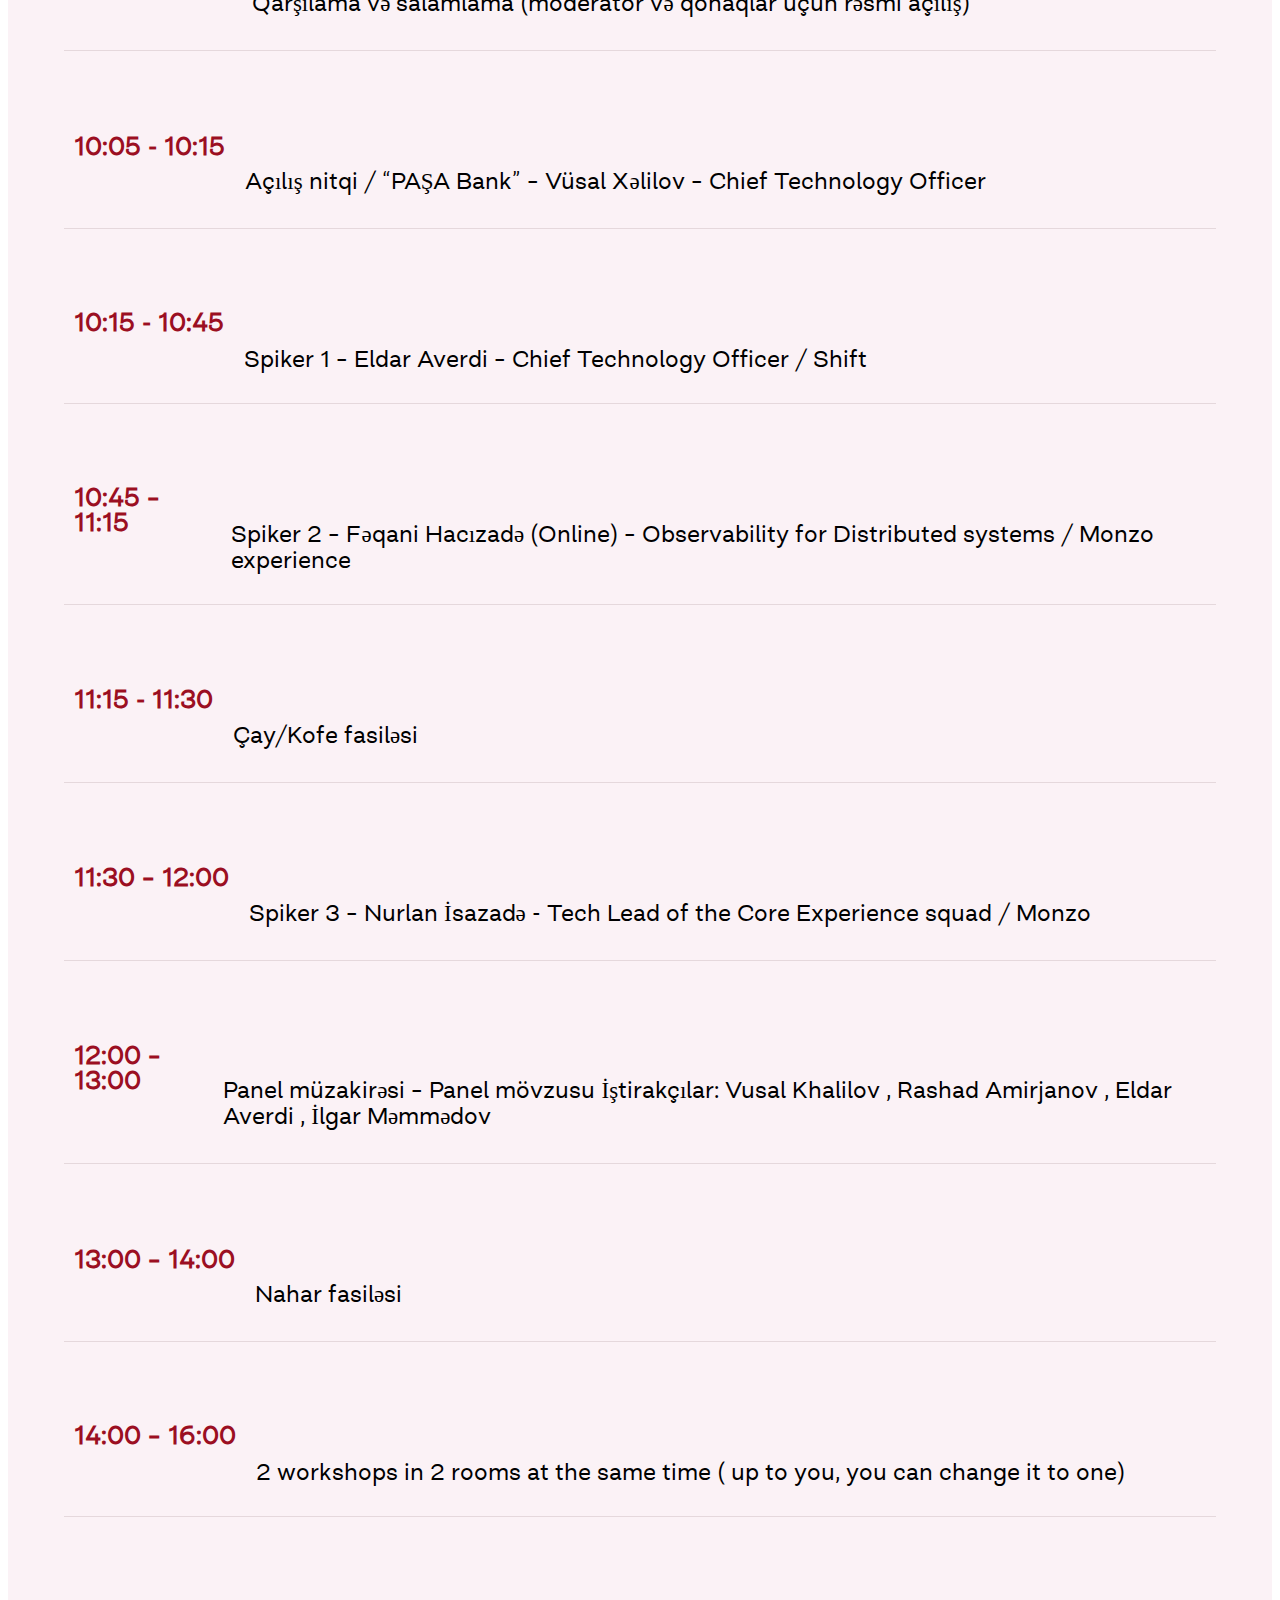
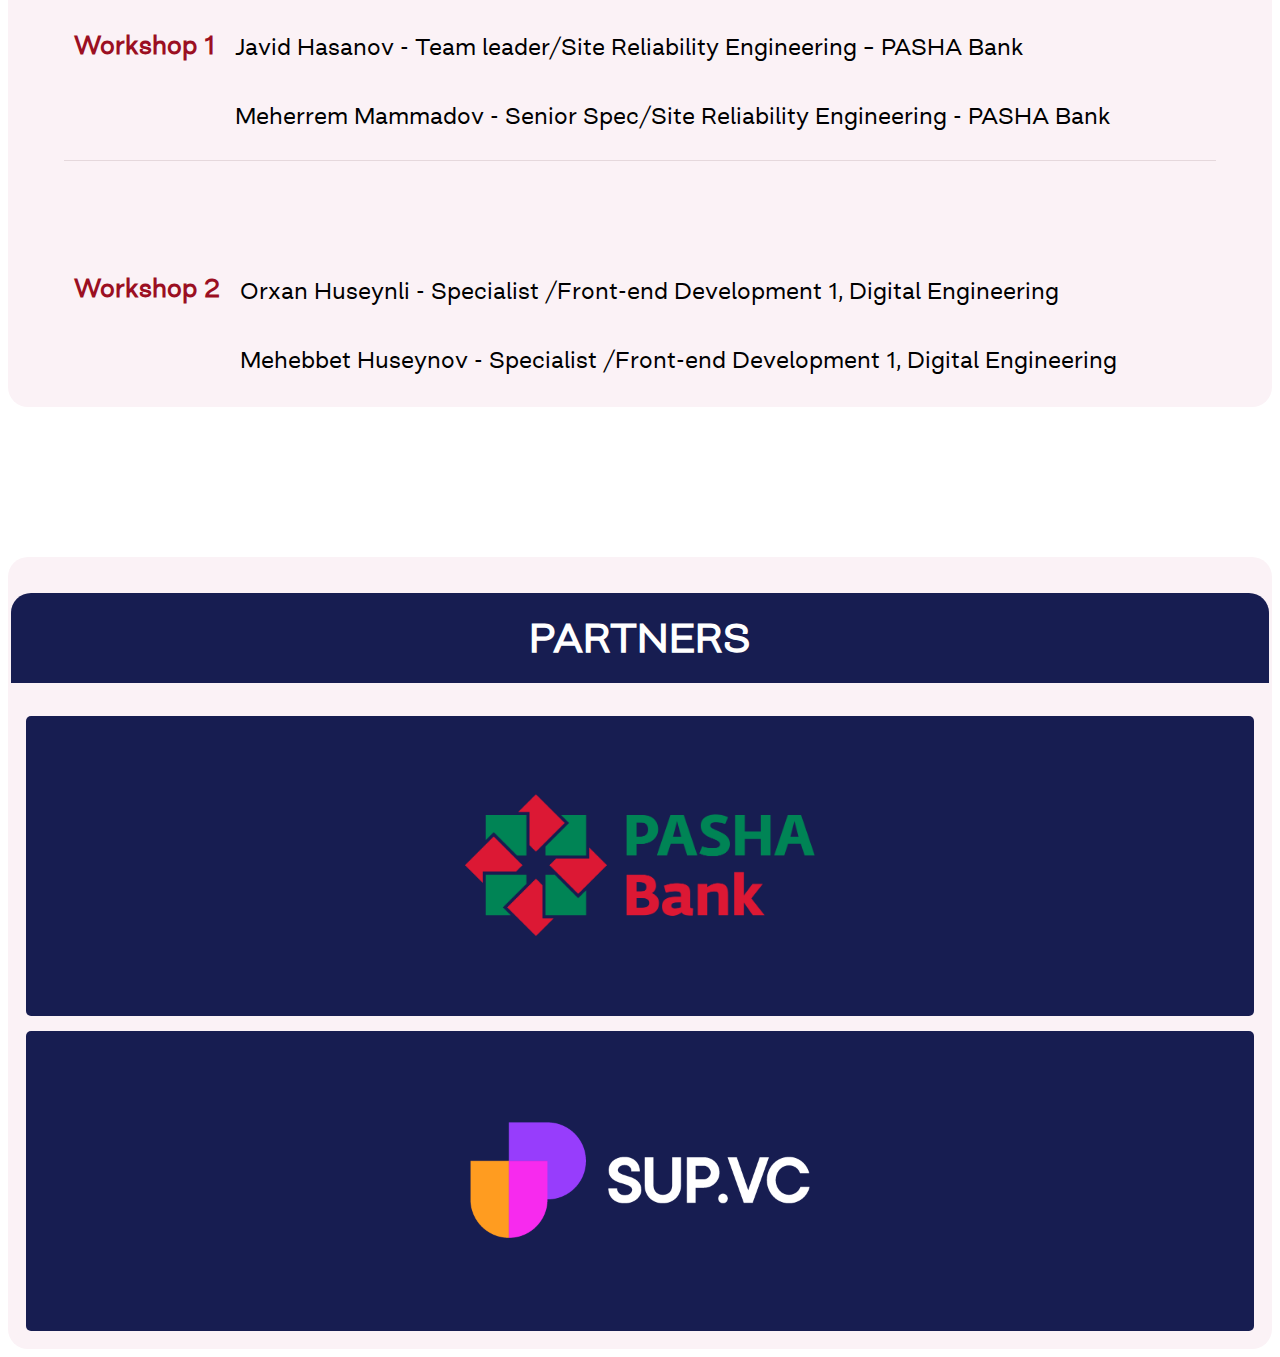
==== commit 0cca9f39: "add" ====
--- a/index.html
+++ b/index.html
@@ -95,7 +95,7 @@
         <!-- <h1 class="header-part-two">COMING SOON</h1> -->
 
         <!-- <h1 class="header-part-three">DECEMBER 19, 2020</h1> -->
-        <h1 class="header-part-two">April 17, 2023</h1>
+        <h1 class="header-part-two">Tarix 6 dekabr 2023</h1>
         <div class="text-center mt-5">
           <a
             class="btn subscribe-btn"
@@ -143,38 +143,126 @@
         <h2 class="events-header pt-5 event-1" id="event">Event Agenda</h2>
 
         <div class="event-desc">
-          <span>19:00 - 19:05</span>
-          <div class="event-desc__header">
-            <h6>&nbsp;</h6>
-            <p><strong>Opening!</strong></p>
-          </div>
-        </div>
-        <div class="event-desc">
-          <span>19:05 - 19:35</span>
-          <div class="event-desc__header">
-            <h6>&nbsp;</h6>
-            <p>
-              <strong> Valid Akhundov</strong> Senior Software Engineer, PASHA
-              Bank How should we observe our services?
+          <span>09:30 - 10:00​</span>
+          <div class="event-desc__header">
+            <h6>&nbsp;</h6>
+            <p>Qonaqların qarşılanması, qeydiyyat və çay/kofe fasiləsi
             </p>
           </div>
         </div>
         <div class="event-desc">
-          <span>19:35 - 20:05</span>
-          <div class="event-desc__header">
-            <h6>&nbsp;</h6>
-            <p>
-              <strong>Niyaz Abbasov</strong> - DevOps engineer River Island
-              Access management in microservice architecture
+          <span>10:00 - 10:05​</span>
+          <div class="event-desc__header">
+            <h6>&nbsp;</h6>
+            <p>
+              Qarşılama və salamlama (moderator və qonaqlar üçün rəsmi açılış)
             </p>
           </div>
         </div>
-
-        <div class="event-desc">
-          <span>20:05 - 20:20</span>
-          <div class="event-desc__header">
-            <h6>&nbsp;</h6>
-            <p><strong>Q/A</strong></p>
+        <div class="event-desc">
+          <span>10:05 - 10:15​</span>
+          <div class="event-desc__header">
+            <h6>&nbsp;</h6>
+            <p>
+              Açılış nitqi / “PAŞA Bank” – Vüsal Xəlilov – Chief Technology Officer
+            </p>
+          </div>
+        </div>
+
+        <div class="event-desc">
+          <span>10:15 - 10:45</span>
+          <div class="event-desc__header">
+            <h6>&nbsp;</h6>
+            <p>
+              Spiker 1 – Eldar Averdi – Chief Technology Officer / Shift
+            </p> 
+          </div>
+        </div>
+
+        <div class="event-desc">
+          <span>10:45 – 11:15 </span>
+          <div class="event-desc__header">
+            <h6>&nbsp;</h6>
+            <p>
+              Spiker 2 – Fəqani Hacızadə (Online) – Observability for Distributed systems / Monzo experience
+            </p> 
+          </div>
+        </div>
+
+        <div class="event-desc">
+          <span>11:15 - 11:30</span>
+          <div class="event-desc__header">
+            <h6>&nbsp;</h6>
+            <p>
+              Çay/Kofe fasiləsi
+            </p> 
+          </div>
+        </div>
+
+        <div class="event-desc">
+          <span>11:30 – 12:00</span>
+          <div class="event-desc__header">
+            <h6>&nbsp;</h6>
+            <p>
+              Spiker 3 – Nurlan İsazadə - Tech Lead of the Core Experience squad / Monzo
+            </p> 
+          </div>
+        </div>
+
+
+        <div class="event-desc">
+          <span>12:00 – 13:00 </span>
+          <div class="event-desc__header">
+            <h6>&nbsp;</h6>
+            <p>
+              Panel müzakirəsi – Panel mövzusu İştirakçılar:     Vusal Khalilov , Rashad Amirjanov , Eldar Averdi , İlgar Məmmədov
+            </p> 
+          </div>
+        </div>
+
+        <div class="event-desc">
+          <span>13:00 – 14:00</span>
+          <div class="event-desc__header">
+            <h6>&nbsp;</h6>
+            <p>
+              Nahar fasiləsi
+            </p> 
+          </div>
+        </div>
+
+        <div class="event-desc">
+          <span>14:00 – 16:00</span>
+          <div class="event-desc__header">
+            <h6>&nbsp;</h6>
+            <p>
+              2 workshops in 2 rooms at the same time ( up to you, you can change it to one)
+            </p> 
+          </div>
+        </div>
+
+        <div class="event-desc flex-column align-items-start">
+          <span>Workshop 1</span>
+          <div class="event-desc__header">
+            <h6>&nbsp;</h6>
+            <p>
+              Javid Hasanov - Team leader/Site Reliability Engineering – PASHA Bank
+            </p> 
+            <p>
+              Meherrem Mammadov - Senior Spec/Site Reliability Engineering - PASHA Bank
+            </p>
+          </div>
+        </div>
+
+        <div class="event-desc flex-column align-items-start">
+          <span>Workshop 2</span>
+          <div class="event-desc__header">
+            <h6>&nbsp;</h6>
+            <p>
+              Orxan Huseynli - Specialist /Front-end Development 1, Digital Engineering
+            </p> 
+            <p>
+              Mehebbet Huseynov - Specialist /Front-end Development 1, Digital Engineering
+              </p>
           </div>
         </div>
         <!-- <div class=" event-desc">
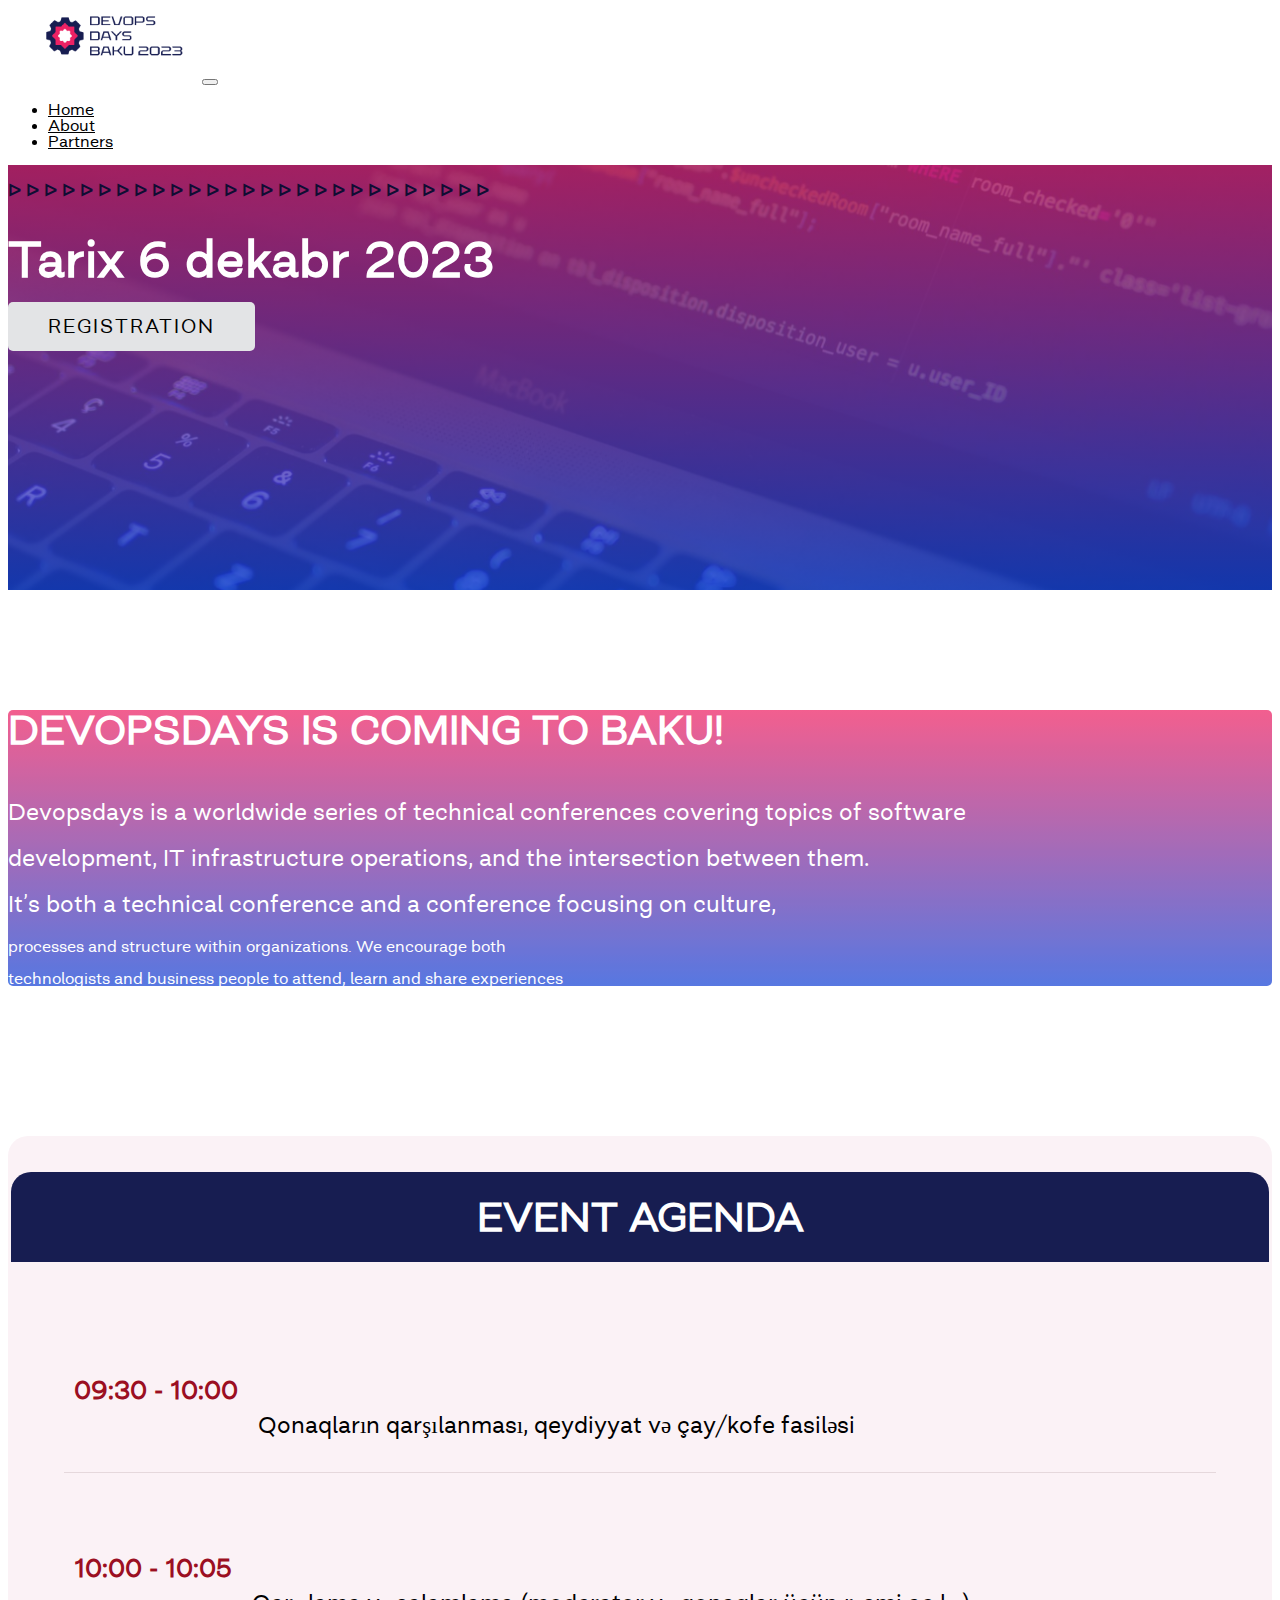
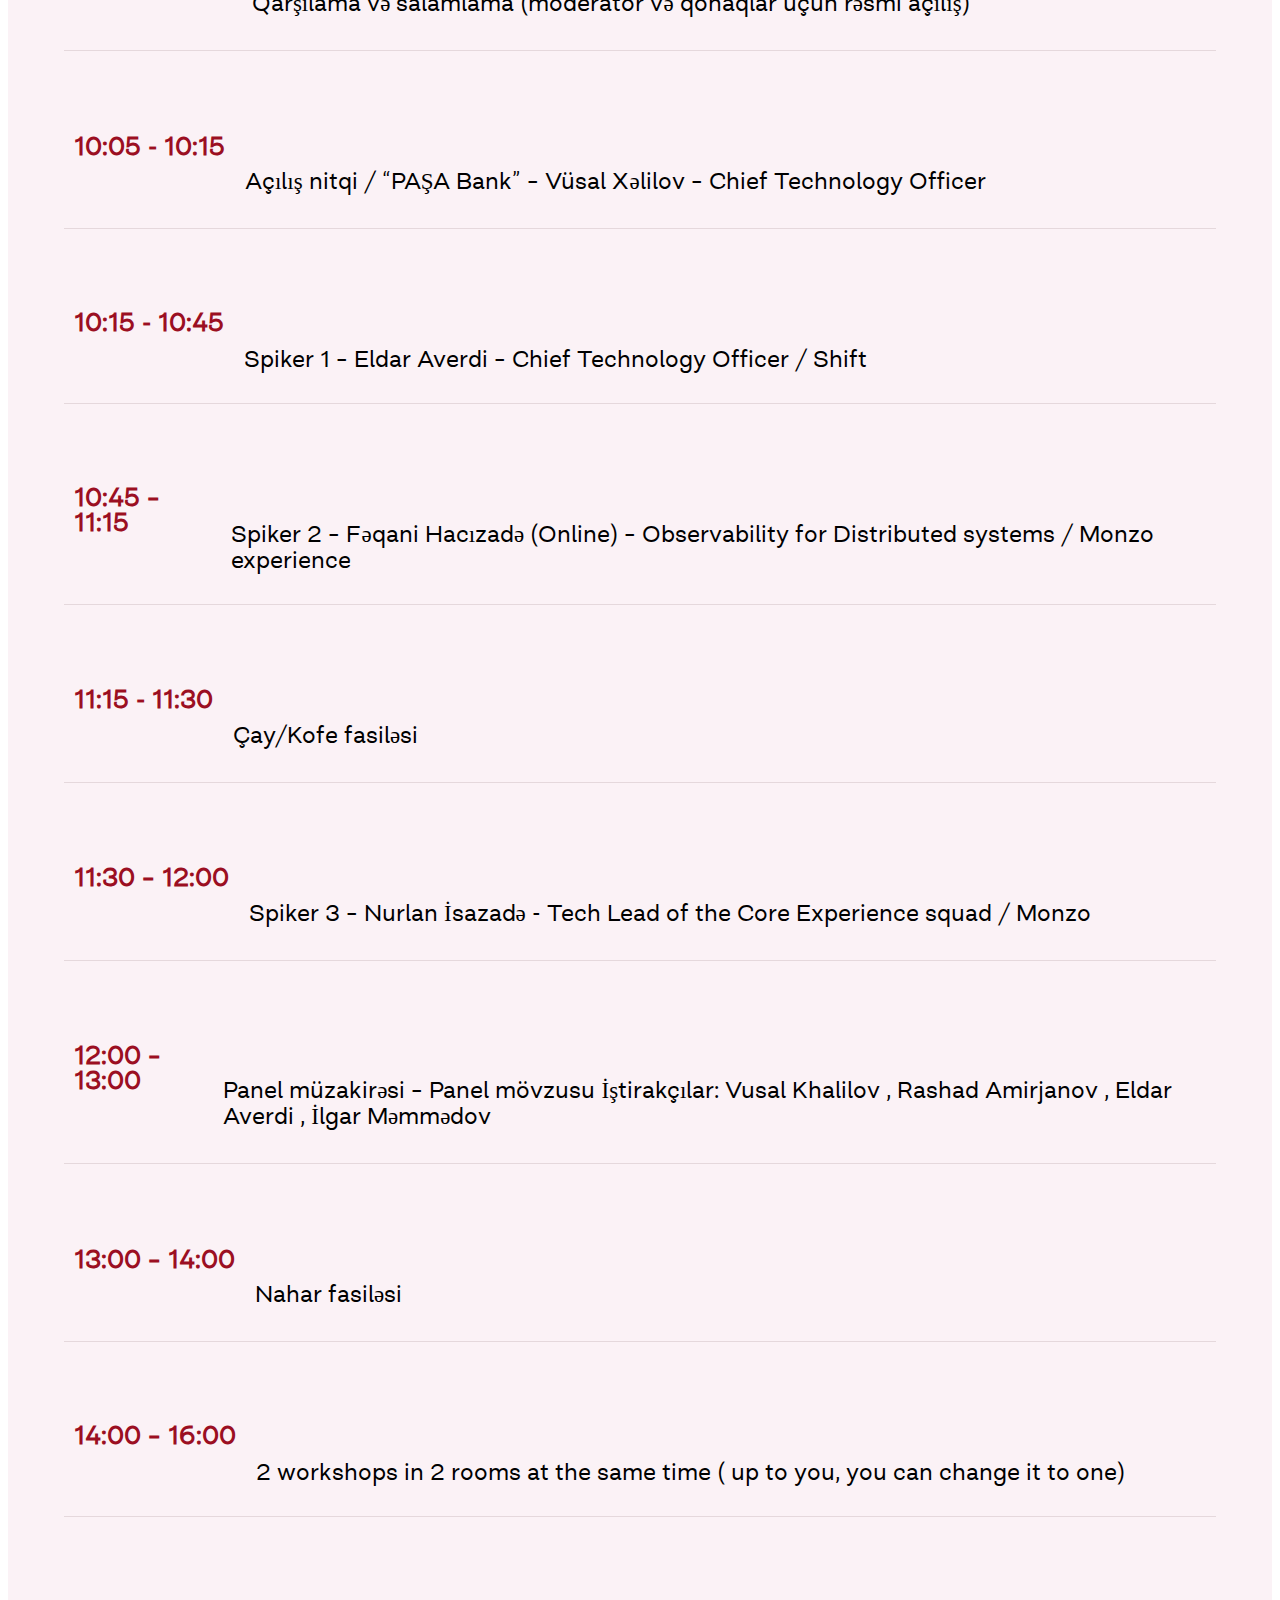
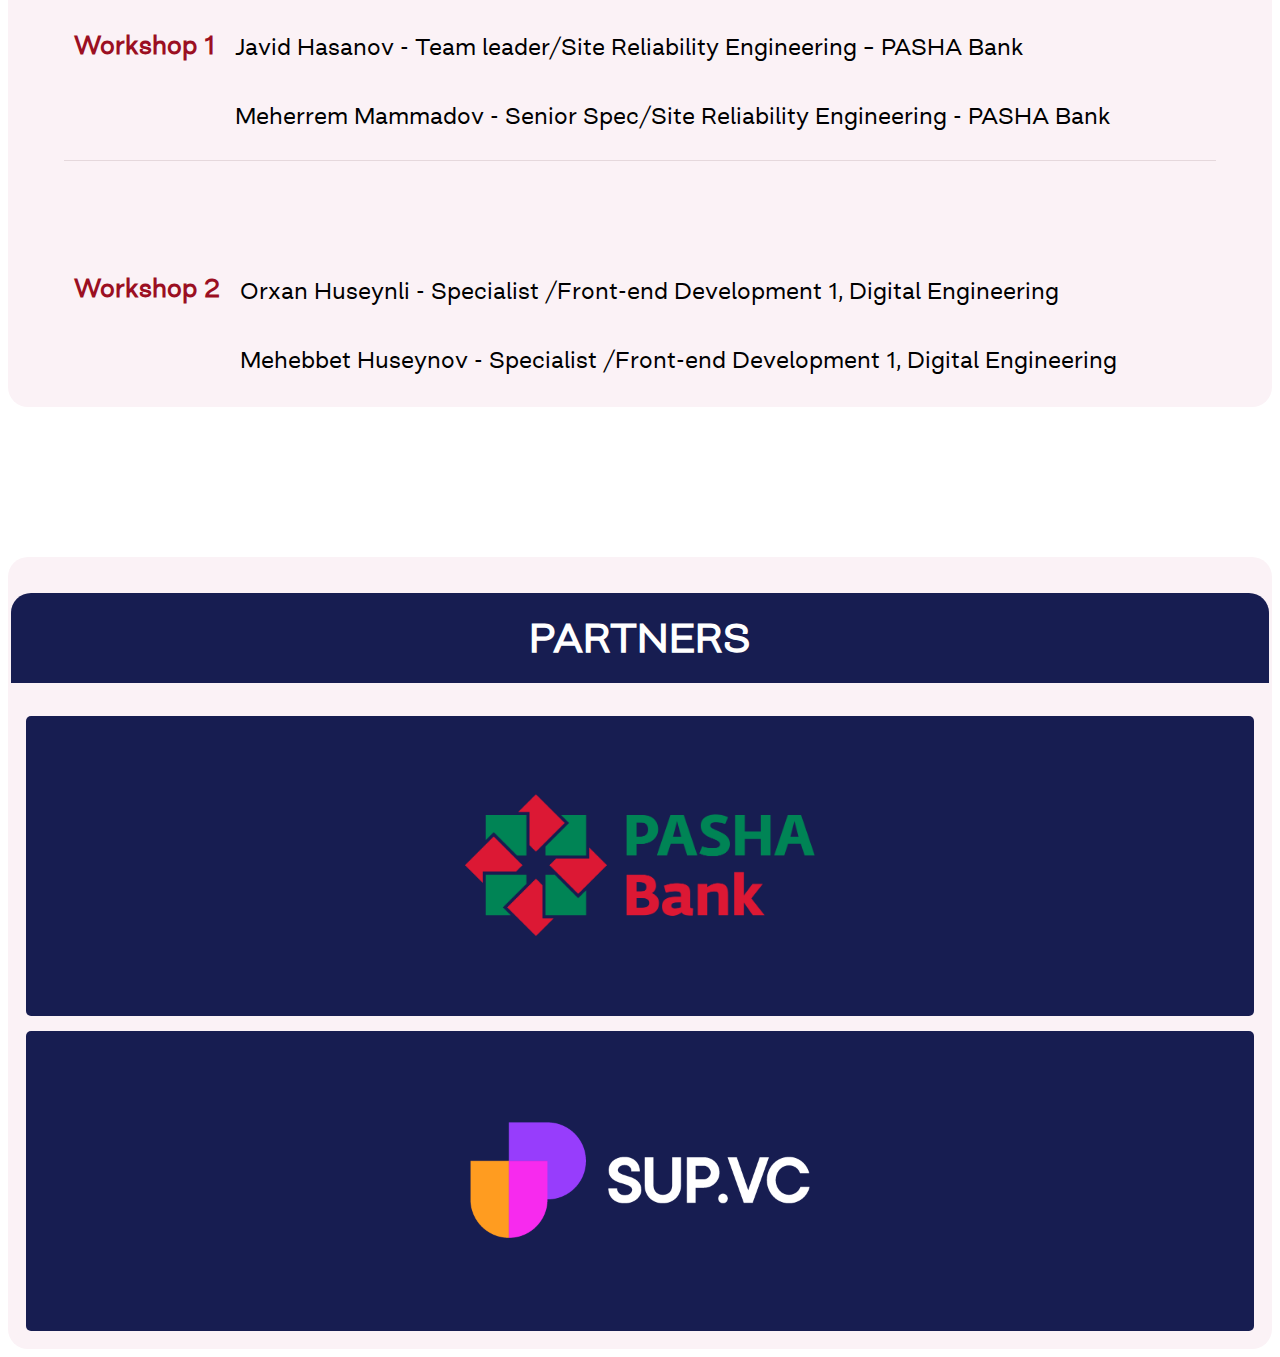
==== commit 423050f1: "add" ====
--- a/index.html
+++ b/index.html
@@ -26,7 +26,7 @@
   <body>
     <nav class="navbar navbar-expand-lg navbar-light bg-light py-0 p-2">
       <a class="navbar-brand" href="index.html"
-        ><img class="logo" src="images/devopsdayslogo.png" alt="logo"
+        ><img class="logo" src="images/DevopsDayslogo.png" alt="logo"
       /></a>
       <!-- <a class="nav-link d-lg-none" href="index.html"><i class="fa fa-home home"></i></a> -->
       <button
--- a/css/style.css
+++ b/css/style.css
@@ -29,7 +29,7 @@
 .navbar {
   position: fixed;
   width: 100%;
-  background-color: #171d51 !important;
+  background-color: #fff !important;
   z-index: 1;
   top: 0;
 }
@@ -89,11 +89,11 @@
 
 .nav-link {
   display: block;
-  color: #e3e4e6 !important;
+  color: #000 !important;
 }
 
 .nav-link:hover {
-  color: #e3e4e6 !important;
+  color: #000 !important;
 }
 
 .header-part-two {
